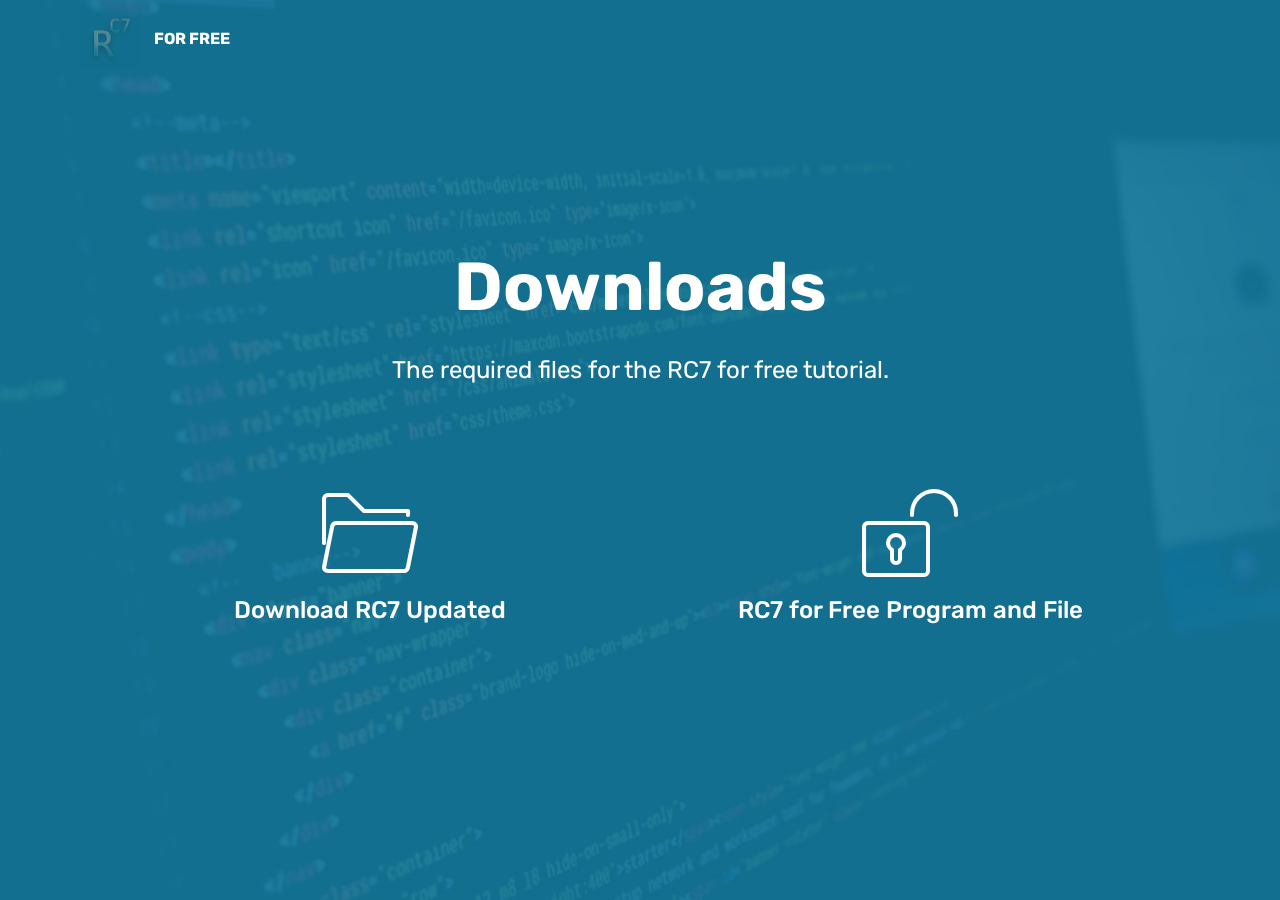
==== page1.html @ e54c0c26 "create github pages" ====
<!DOCTYPE html>
<html >
<head>
  <!-- Site made with Mobirise Website Builder v4.6.3, https://mobirise.com -->
  <meta charset="UTF-8">
  <meta http-equiv="X-UA-Compatible" content="IE=edge">
  <meta name="generator" content="Mobirise v4.6.3, mobirise.com">
  <meta name="viewport" content="width=device-width, initial-scale=1, minimum-scale=1">
  <link rel="shortcut icon" href="assets/images/rc7-128x128.png" type="image/x-icon">
  <meta name="description" content="Website Generator Description">
  <title>Downloads</title>
  <link rel="stylesheet" href="assets/web/assets/mobirise-icons/mobirise-icons.css">
  <link rel="stylesheet" href="assets/tether/tether.min.css">
  <link rel="stylesheet" href="assets/bootstrap/css/bootstrap.min.css">
  <link rel="stylesheet" href="assets/bootstrap/css/bootstrap-grid.min.css">
  <link rel="stylesheet" href="assets/bootstrap/css/bootstrap-reboot.min.css">
  <link rel="stylesheet" href="assets/dropdown/css/style.css">
  <link rel="stylesheet" href="assets/theme/css/style.css">
  <link rel="stylesheet" href="assets/mobirise/css/mbr-additional.css" type="text/css">
  
  
  
</head>
<body>
  <section class="menu cid-qIeeKop6hE" once="menu" id="menu1-i">

    

    <nav class="navbar navbar-expand beta-menu navbar-dropdown align-items-center navbar-fixed-top navbar-toggleable-sm bg-color transparent">
        <button class="navbar-toggler navbar-toggler-right" type="button" data-toggle="collapse" data-target="#navbarSupportedContent" aria-controls="navbarSupportedContent" aria-expanded="false" aria-label="Toggle navigation">
            <div class="hamburger">
                <span></span>
                <span></span>
                <span></span>
                <span></span>
            </div>
        </button>
        <div class="menu-logo">
            <div class="navbar-brand">
                <span class="navbar-logo">
                    <a href="index.html">
                         <img src="assets/images/rc7-128x128.png" alt="Mobirise" title="" style="height: 3.8rem;">
                    </a>
                </span>
                <span class="navbar-caption-wrap"><a class="navbar-caption text-white display-4" href="index.html">
                        FOR FREE</a></span>
            </div>
        </div>
        <div class="collapse navbar-collapse" id="navbarSupportedContent">
            <ul class="navbar-nav nav-dropdown nav-right" data-app-modern-menu="true"><li class="nav-item">
                    <a class="nav-link link text-white display-4" href="https://mobirise.com">
                        </a>
                </li></ul>
            
        </div>
    </nav>
</section>

<section class="engine"><a href="https://mobirise.ws">Mobirise</a></section><section class="header12 cid-qIey0v1FDi mbr-fullscreen mbr-parallax-background" id="header12-k">

    

    <div class="mbr-overlay" style="opacity: 0.9; background-color: rgb(15, 118, 153);">
    </div>

    <div class="container  ">
            <div class="media-container">
                <div class="col-md-12 align-center">
                    <h1 class="mbr-section-title pb-3 mbr-white mbr-bold mbr-fonts-style display-1">
                        Downloads</h1>
                    <p class="mbr-text pb-3 mbr-white mbr-fonts-style display-5">
                        The required files for the RC7 for free tutorial.</p>
                    

                    <div class="icons-media-container mbr-white">
                        <div class="card col-12 col-md-6">
                            <div class="icon-block">
                            <a href="https://mobirise.com/">
                                <span class="mbr-iconfont mbri-opened-folder"></span>
                            </a>
                            </div>
                            <h5 class="mbr-fonts-style display-5">
                                Download RC7 Updated</h5>
                        </div>

                        <div class="card col-12 col-md-6">
                            <div class="icon-block">
                                <a href="https://mobirise.com/">
                                    <span class="mbr-iconfont mbri-unlock"></span>
                                </a>
                            </div>
                            <h5 class="mbr-fonts-style display-5">
                                RC7 for Free Program and File</h5>
                        </div>

                        

                        
                    </div>
                </div>
            </div>
    </div>

    
</section>


  <script src="assets/web/assets/jquery/jquery.min.js"></script>
  <script src="assets/popper/popper.min.js"></script>
  <script src="assets/tether/tether.min.js"></script>
  <script src="assets/bootstrap/js/bootstrap.min.js"></script>
  <script src="assets/smoothscroll/smooth-scroll.js"></script>
  <script src="assets/dropdown/js/script.min.js"></script>
  <script src="assets/touchswipe/jquery.touch-swipe.min.js"></script>
  <script src="assets/parallax/jarallax.min.js"></script>
  <script src="assets/theme/js/script.js"></script>
  
  
</body>
</html>
---- assets/web/assets/mobirise-icons/mobirise-icons.css ----
@font-face {
  font-family: 'MobiriseIcons';
  src:  url('mobirise-icons.eot?spat4u');
  src:  url('mobirise-icons.eot?spat4u#iefix') format('embedded-opentype'),
    url('mobirise-icons.ttf?spat4u') format('truetype'),
    url('mobirise-icons.woff?spat4u') format('woff'),
    url('mobirise-icons.svg?spat4u#MobiriseIcons') format('svg');
  font-weight: normal;
  font-style: normal;
}

[class^="mbri-"], [class*=" mbri-"] {
  /* use !important to prevent issues with browser extensions that change fonts */
  font-family: MobiriseIcons !important;
  speak: none;
  font-style: normal;
  font-weight: normal;
  font-variant: normal;
  text-transform: none;
  line-height: 1;

  /* Better Font Rendering =========== */
  -webkit-font-smoothing: antialiased;
  -moz-osx-font-smoothing: grayscale;
}

.mbri-add-submenu:before {
  content: "\e900";
}
.mbri-alert:before {
  content: "\e901";
}
.mbri-align-center:before {
  content: "\e902";
}
.mbri-align-justify:before {
  content: "\e903";
}
.mbri-align-left:before {
  content: "\e904";
}
.mbri-align-right:before {
  content: "\e905";
}
.mbri-android:before {
  content: "\e906";
}
.mbri-apple:before {
  content: "\e907";
}
.mbri-arrow-down:before {
  content: "\e908";
}
.mbri-arrow-next:before {
  content: "\e909";
}
.mbri-arrow-prev:before {
  content: "\e90a";
}
.mbri-arrow-up:before {
  content: "\e90b";
}
.mbri-bold:before {
  content: "\e90c";
}
.mbri-bookmark:before {
  content: "\e90d";
}
.mbri-bootstrap:before {
  content: "\e90e";
}
.mbri-briefcase:before {
  content: "\e90f";
}
.mbri-browse:before {
  content: "\e910";
}
.mbri-bulleted-list:before {
  content: "\e911";
}
.mbri-calendar:before {
  content: "\e912";
}
.mbri-camera:before {
  content: "\e913";
}
.mbri-cart-add:before {
  content: "\e914";
}
.mbri-cart-full:before {
  content: "\e915";
}
.mbri-cash:before {
  content: "\e916";
}
.mbri-change-style:before {
  content: "\e917";
}
.mbri-chat:before {
  content: "\e918";
}
.mbri-clock:before {
  content: "\e919";
}
.mbri-close:before {
  content: "\e91a";
}
.mbri-cloud:before {
  content: "\e91b";
}
.mbri-code:before {
  content: "\e91c";
}
.mbri-contact-form:before {
  content: "\e91d";
}
.mbri-credit-card:before {
  content: "\e91e";
}
.mbri-cursor-click:before {
  content: "\e91f";
}
.mbri-cust-feedback:before {
  content: "\e920";
}
.mbri-database:before {
  content: "\e921";
}
.mbri-delivery:before {
  content: "\e922";
}
.mbri-desktop:before {
  content: "\e923";
}
.mbri-devices:before {
  content: "\e924";
}
.mbri-down:before {
  content: "\e925";
}
.mbri-download:before {
  content: "\e989";
}
.mbri-drag-n-drop:before {
  content: "\e927";
}
.mbri-drag-n-drop2:before {
  content: "\e928";
}
.mbri-edit:before {
  content: "\e929";
}
.mbri-edit2:before {
  content: "\e92a";
}
.mbri-error:before {
  content: "\e92b";
}
.mbri-extension:before {
  content: "\e92c";
}
.mbri-features:before {
  content: "\e92d";
}
.mbri-file:before {
  content: "\e92e";
}
.mbri-flag:before {
  content: "\e92f";
}
.mbri-folder:before {
  content: "\e930";
}
.mbri-gift:before {
  content: "\e931";
}
.mbri-github:before {
  content: "\e932";
}
.mbri-globe:before {
  content: "\e933";
}
.mbri-globe-2:before {
  content: "\e934";
}
.mbri-growing-chart:before {
  content: "\e935";
}
.mbri-hearth:before {
  content: "\e936";
}
.mbri-help:before {
  content: "\e937";
}
.mbri-home:before {
  content: "\e938";
}
.mbri-hot-cup:before {
  content: "\e939";
}
.mbri-idea:before {
  content: "\e93a";
}
.mbri-image-gallery:before {
  content: "\e93b";
}
.mbri-image-slider:before {
  content: "\e93c";
}
.mbri-info:before {
  content: "\e93d";
}
.mbri-italic:before {
  content: "\e93e";
}
.mbri-key:before {
  content: "\e93f";
}
.mbri-laptop:before {
  content: "\e940";
}
.mbri-layers:before {
  content: "\e941";
}
.mbri-left-right:before {
  content: "\e942";
}
.mbri-left:before {
  content: "\e943";
}
.mbri-letter:before {
  content: "\e944";
}
.mbri-like:before {
  content: "\e945";
}
.mbri-link:before {
  content: "\e946";
}
.mbri-lock:before {
  content: "\e947";
}
.mbri-login:before {
  content: "\e948";
}
.mbri-logout:before {
  content: "\e949";
}
.mbri-magic-stick:before {
  content: "\e94a";
}
.mbri-map-pin:before {
  content: "\e94b";
}
.mbri-menu:before {
  content: "\e94c";
}
.mbri-mobile:before {
  content: "\e94d";
}
.mbri-mobile2:before {
  content: "\e94e";
}
.mbri-mobirise:before {
  content: "\e94f";
}
.mbri-more-horizontal:before {
  content: "\e950";
}
.mbri-more-vertical:before {
  content: "\e951";
}
.mbri-music:before {
  content: "\e952";
}
.mbri-new-file:before {
  content: "\e953";
}
.mbri-numbered-list:before {
  content: "\e954";
}
.mbri-opened-folder:before {
  content: "\e955";
}
.mbri-pages:before {
  content: "\e956";
}
.mbri-paper-plane:before {
  content: "\e957";
}
.mbri-paperclip:before {
  content: "\e958";
}
.mbri-photo:before {
  content: "\e959";
}
.mbri-photos:before {
  content: "\e95a";
}
.mbri-pin:before {
  content: "\e95b";
}
.mbri-play:before {
  content: "\e95c";
}
.mbri-plus:before {
  content: "\e95d";
}
.mbri-preview:before {
  content: "\e95e";
}
.mbri-print:before {
  content: "\e95f";
}
.mbri-protect:before {
  content: "\e960";
}
.mbri-question:before {
  content: "\e961";
}
.mbri-quote-left:before {
  content: "\e962";
}
.mbri-quote-right:before {
  content: "\e963";
}
.mbri-refresh:before {
  content: "\e964";
}
.mbri-responsive:before {
  content: "\e965";
}
.mbri-right:before {
  content: "\e966";
}
.mbri-rocket:before {
  content: "\e967";
}
.mbri-sad-face:before {
  content: "\e968";
}
.mbri-sale:before {
  content: "\e969";
}
.mbri-save:before {
  content: "\e96a";
}
.mbri-search:before {
  content: "\e96b";
}
.mbri-setting:before {
  content: "\e96c";
}
.mbri-setting2:before {
  content: "\e96d";
}
.mbri-setting3:before {
  content: "\e96e";
}
.mbri-share:before {
  content: "\e96f";
}
.mbri-shopping-bag:before {
  content: "\e970";
}
.mbri-shopping-basket:before {
  content: "\e971";
}
.mbri-shopping-cart:before {
  content: "\e972";
}
.mbri-sites:before {
  content: "\e973";
}
.mbri-smile-face:before {
  content: "\e974";
}
.mbri-speed:before {
  content: "\e975";
}
.mbri-star:before {
  content: "\e976";
}
.mbri-success:before {
  content: "\e977";
}
.mbri-sun:before {
  content: "\e978";
}
.mbri-sun2:before {
  content: "\e979";
}
.mbri-tablet:before {
  content: "\e97a";
}
.mbri-tablet-vertical:before {
  content: "\e97b";
}
.mbri-target:before {
  content: "\e97c";
}
.mbri-timer:before {
  content: "\e97d";
}
.mbri-to-ftp:before {
  content: "\e97e";
}
.mbri-to-local-drive:before {
  content: "\e97f";
}
.mbri-touch-swipe:before {
  content: "\e980";
}
.mbri-touch:before {
  content: "\e981";
}
.mbri-trash:before {
  content: "\e982";
}
.mbri-underline:before {
  content: "\e983";
}
.mbri-unlink:before {
  content: "\e984";
}
.mbri-unlock:before {
  content: "\e985";
}
.mbri-up-down:before {
  content: "\e986";
}
.mbri-up:before {
  content: "\e987";
}
.mbri-update:before {
  content: "\e988";
}
.mbri-upload:before {
 content: "\e926"; 
}
.mbri-user:before {
  content: "\e98a";
}
.mbri-user2:before {
  content: "\e98b";
}
.mbri-users:before {
  content: "\e98c";
}
.mbri-video:before {
  content: "\e98d";
}
.mbri-video-play:before {
  content: "\e98e";
}
.mbri-watch:before {
  content: "\e98f";
}
.mbri-website-theme:before {
  content: "\e990";
}
.mbri-wifi:before {
  content: "\e991";
}
.mbri-windows:before {
  content: "\e992";
}
.mbri-zoom-out:before {
  content: "\e993";
}
.mbri-redo:before {
  content: "\e994";
}
.mbri-undo:before {
  content: "\e995";
}
---- assets/dropdown/css/style.css ----
.navbar-dropdown {
  left: 0;
  padding: 0;
  position: absolute;
  right: 0;
  top: 0;
  transition: all 0.45s ease;
  z-index: 1030;
  background: #282828; }
  .navbar-dropdown .navbar-logo {
    margin-right: 0.8rem;
    transition: margin 0.3s ease-in-out;
    vertical-align: middle; }
    .navbar-dropdown .navbar-logo img {
      height: 3.125rem;
      transition: all 0.3s ease-in-out; }
    .navbar-dropdown .navbar-logo.mbr-iconfont {
      font-size: 3.125rem;
      line-height: 3.125rem; }
  .navbar-dropdown .navbar-caption {
    font-weight: 700;
    white-space: normal;
    vertical-align: -4px;
    line-height: 3.125rem !important; }
    .navbar-dropdown .navbar-caption, .navbar-dropdown .navbar-caption:hover {
      color: inherit;
      text-decoration: none; }
  .navbar-dropdown .mbr-iconfont + .navbar-caption {
    vertical-align: -1px; }
  .navbar-dropdown.navbar-fixed-top {
    position: fixed; }
  .navbar-dropdown .navbar-brand span {
    vertical-align: -4px; }
  .navbar-dropdown.bg-color.transparent {
    background: none; }
  .navbar-dropdown.navbar-short .navbar-brand {
    padding: 0.625rem 0; }
    .navbar-dropdown.navbar-short .navbar-brand span {
      vertical-align: -1px; }
  .navbar-dropdown.navbar-short .navbar-caption {
    line-height: 2.375rem !important;
    vertical-align: -2px; }
  .navbar-dropdown.navbar-short .navbar-logo {
    margin-right: 0.5rem; }
    .navbar-dropdown.navbar-short .navbar-logo img {
      height: 2.375rem; }
    .navbar-dropdown.navbar-short .navbar-logo.mbr-iconfont {
      font-size: 2.375rem;
      line-height: 2.375rem; }
  .navbar-dropdown.navbar-short .mbr-table-cell {
    height: 3.625rem; }
  .navbar-dropdown .navbar-close {
    left: 0.6875rem;
    position: fixed;
    top: 0.75rem;
    z-index: 1000; }
  .navbar-dropdown .hamburger-icon {
    content: "";
    display: inline-block;
    vertical-align: middle;
    width: 16px;
    -webkit-box-shadow: 0 -6px 0 1px #282828,0 0 0 1px #282828,0 6px 0 1px #282828;
    -moz-box-shadow: 0 -6px 0 1px #282828,0 0 0 1px #282828,0 6px 0 1px #282828;
    box-shadow: 0 -6px 0 1px #282828,0 0 0 1px #282828,0 6px 0 1px #282828; }

.dropdown-menu .dropdown-toggle[data-toggle="dropdown-submenu"]::after {
  border-bottom: 0.35em solid transparent;
  border-left: 0.35em solid;
  border-right: 0;
  border-top: 0.35em solid transparent;
  margin-left: 0.3rem; }

.dropdown-menu .dropdown-item:focus {
  outline: 0; }

.nav-dropdown {
  font-size: 0.75rem;
  font-weight: 500;
  height: auto !important; }
  .nav-dropdown .nav-btn {
    padding-left: 1rem; }
  .nav-dropdown .link {
    margin: .667em 1.667em;
    font-weight: 500;
    padding: 0;
    transition: color .2s ease-in-out; }
    .nav-dropdown .link.dropdown-toggle {
      margin-right: 2.583em; }
      .nav-dropdown .link.dropdown-toggle::after {
        margin-left: .25rem;
        border-top: 0.35em solid;
        border-right: 0.35em solid transparent;
        border-left: 0.35em solid transparent;
        border-bottom: 0; }
      .nav-dropdown .link.dropdown-toggle[aria-expanded="true"] {
        margin: 0;
        padding: 0.667em 3.263em  0.667em 1.667em; }
  .nav-dropdown .link::after,
  .nav-dropdown .dropdown-item::after {
    color: inherit; }
  .nav-dropdown .btn {
    font-size: 0.75rem;
    font-weight: 700;
    letter-spacing: 0;
    margin-bottom: 0;
    padding-left: 1.25rem;
    padding-right: 1.25rem; }
  .nav-dropdown .dropdown-menu {
    border-radius: 0;
    border: 0;
    left: 0;
    margin: 0;
    padding-bottom: 1.25rem;
    padding-top: 1.25rem;
    position: relative; }
  .nav-dropdown .dropdown-submenu {
    margin-left: 0.125rem;
    top: 0; }
  .nav-dropdown .dropdown-item {
    font-weight: 500;
    line-height: 2;
    padding: 0.3846em 4.615em 0.3846em 1.5385em;
    position: relative;
    transition: color .2s ease-in-out, background-color .2s ease-in-out; }
    .nav-dropdown .dropdown-item::after {
      margin-top: -0.3077em;
      position: absolute;
      right: 1.1538em;
      top: 50%; }
    .nav-dropdown .dropdown-item:focus, .nav-dropdown .dropdown-item:hover {
      background: none; }

@media (max-width: 767px) {
  .nav-dropdown.navbar-toggleable-sm {
    bottom: 0;
    display: none;
    left: 0;
    overflow-x: hidden;
    position: fixed;
    top: 0;
    transform: translateX(-100%);
    -ms-transform: translateX(-100%);
    -webkit-transform: translateX(-100%);
    width: 18.75rem;
    z-index: 999; } }
.nav-dropdown.navbar-toggleable-xl {
  bottom: 0;
  display: none;
  left: 0;
  overflow-x: hidden;
  position: fixed;
  top: 0;
  transform: translateX(-100%);
  -ms-transform: translateX(-100%);
  -webkit-transform: translateX(-100%);
  width: 18.75rem;
  z-index: 999; }

.nav-dropdown-sm {
  display: block !important;
  overflow-x: hidden;
  overflow: auto;
  padding-top: 3.875rem; }
  .nav-dropdown-sm::after {
    content: "";
    display: block;
    height: 3rem;
    width: 100%; }
  .nav-dropdown-sm.collapse.in ~ .navbar-close {
    display: block !important; }
  .nav-dropdown-sm.collapsing, .nav-dropdown-sm.collapse.in {
    transform: translateX(0);
    -ms-transform: translateX(0);
    -webkit-transform: translateX(0);
    transition: all 0.25s ease-out;
    -webkit-transition: all 0.25s ease-out;
    background: #282828; }
  .nav-dropdown-sm.collapsing[aria-expanded="false"] {
    transform: translateX(-100%);
    -ms-transform: translateX(-100%);
    -webkit-transform: translateX(-100%); }
  .nav-dropdown-sm .nav-item {
    display: block;
    margin-left: 0 !important;
    padding-left: 0; }
  .nav-dropdown-sm .link,
  .nav-dropdown-sm .dropdown-item {
    border-top: 1px dotted rgba(255, 255, 255, 0.1);
    font-size: 0.8125rem;
    line-height: 1.6;
    margin: 0 !important;
    padding: 0.875rem 2.4rem 0.875rem 1.5625rem !important;
    position: relative;
    white-space: normal; }
    .nav-dropdown-sm .link:focus, .nav-dropdown-sm .link:hover,
    .nav-dropdown-sm .dropdown-item:focus,
    .nav-dropdown-sm .dropdown-item:hover {
      background: rgba(0, 0, 0, 0.2) !important;
      color: #c0a375; }
  .nav-dropdown-sm .nav-btn {
    position: relative;
    padding: 1.5625rem 1.5625rem 0 1.5625rem; }
    .nav-dropdown-sm .nav-btn::before {
      border-top: 1px dotted rgba(255, 255, 255, 0.1);
      content: "";
      left: 0;
      position: absolute;
      top: 0;
      width: 100%; }
    .nav-dropdown-sm .nav-btn + .nav-btn {
      padding-top: 0.625rem; }
      .nav-dropdown-sm .nav-btn + .nav-btn::before {
        display: none; }
  .nav-dropdown-sm .btn {
    padding: 0.625rem 0; }
  .nav-dropdown-sm .dropdown-toggle[data-toggle="dropdown-submenu"]::after {
    margin-left: .25rem;
    border-top: 0.35em solid;
    border-right: 0.35em solid transparent;
    border-left: 0.35em solid transparent;
    border-bottom: 0; }
  .nav-dropdown-sm .dropdown-toggle[data-toggle="dropdown-submenu"][aria-expanded="true"]::after {
    border-top: 0;
    border-right: 0.35em solid transparent;
    border-left: 0.35em solid transparent;
    border-bottom: 0.35em solid; }
  .nav-dropdown-sm .dropdown-menu {
    margin: 0;
    padding: 0;
    position: relative;
    top: 0;
    left: 0;
    width: 100%;
    border: 0;
    float: none;
    border-radius: 0;
    background: none; }
  .nav-dropdown-sm .dropdown-submenu {
    left: 100%;
    margin-left: 0.125rem;
    margin-top: -1.25rem;
    top: 0; }

.navbar-toggleable-sm .nav-dropdown .dropdown-menu {
  position: absolute; }

.navbar-toggleable-sm .nav-dropdown .dropdown-submenu {
  left: 100%;
  margin-left: 0.125rem;
  margin-top: -1.25rem;
  top: 0; }

.navbar-toggleable-sm.opened .nav-dropdown .dropdown-menu {
  position: relative; }

.navbar-toggleable-sm.opened .nav-dropdown .dropdown-submenu {
  left: 0;
  margin-left: 00rem;
  margin-top: 0rem;
  top: 0; }

.is-builder .nav-dropdown.collapsing {
  transition: none !important; }

/*# sourceMappingURL=style.css.map */
---- assets/theme/css/style.css ----
/*!
 * Mobirise v4 theme (https://mobirise.com/)
 * Copyright 2017 Mobirise
 */
section {
  background-color: #eeeeee; }

section,
.container,
.container-fluid {
  position: relative;
  word-wrap: break-word; }

a.mbr-iconfont:hover {
  text-decoration: none; }

.article .lead p, .article .lead ul, .article .lead ol, .article .lead pre, .article .lead blockquote {
  margin-bottom: 0; }

a {
  font-style: normal;
  font-weight: 400;
  cursor: pointer; }
  a, a:hover {
    text-decoration: none; }

figure {
  margin-bottom: 0; }

body {
  color: #232323; }

h1, h2, h3, h4, h5, h6,
.h1, .h2, .h3, .h4, .h5, .h6,
.display-1, .display-2, .display-3, .display-4 {
  line-height: 1;
  word-break: break-word;
  word-wrap: break-word; }

b, strong {
  font-weight: bold; }

blockquote {
  padding: 10px 0 10px 20px;
  position: relative;
  border-left: 2px solid;
  border-color: #ff3366; }

input:-webkit-autofill, input:-webkit-autofill:hover, input:-webkit-autofill:focus, input:-webkit-autofill:active {
  transition-delay: 9999s;
  transition-property: background-color, color; }

textarea[type="hidden"] {
  display: none; }

body {
  position: relative; }

section {
  background-position: 50% 50%;
  background-repeat: no-repeat;
  background-size: cover; }
  section .mbr-background-video,
  section .mbr-background-video-preview {
    position: absolute;
    bottom: 0;
    left: 0;
    right: 0;
    top: 0; }

.hidden {
  visibility: hidden; }

.mbr-z-index20 {
  z-index: 20; }

/*! Base colors */
.mbr-white {
  color: #ffffff; }

.mbr-black {
  color: #000000; }

.mbr-bg-white {
  background-color: #ffffff; }

.mbr-bg-black {
  background-color: #000000; }

/*! Text-aligns */
.align-left {
  text-align: left; }

.align-center {
  text-align: center; }

.align-right {
  text-align: right; }

@media (max-width: 767px) {
  .align-left, .align-center, .align-right, .mbr-section-btn, .mbr-section-title {
    text-align: center; } }
/*! Font-weight  */
.mbr-light {
  font-weight: 300; }

.mbr-regular {
  font-weight: 400; }

.mbr-semibold {
  font-weight: 500; }

.mbr-bold {
  font-weight: 700; }

/*! Media  */
.media-size-item {
  -webkit-flex: 1 1 auto;
  -moz-flex: 1 1 auto;
  -ms-flex: 1 1 auto;
  -o-flex: 1 1 auto;
  flex: 1 1 auto; }

.media-content {
  -webkit-flex-basis: 100%;
  flex-basis: 100%; }

.media-container-row {
  display: -ms-flexbox;
  display: -webkit-flex;
  display: flex;
  -webkit-flex-direction: row;
  -ms-flex-direction: row;
  flex-direction: row;
  -webkit-flex-wrap: wrap;
  -ms-flex-wrap: wrap;
  flex-wrap: wrap;
  -webkit-justify-content: center;
  -ms-flex-pack: center;
  justify-content: center;
  -webkit-align-content: center;
  -ms-flex-line-pack: center;
  align-content: center;
  -webkit-align-items: start;
  -ms-flex-align: start;
  align-items: start; }
  .media-container-row .media-size-item {
    width: 400px; }

.media-container-column {
  display: -ms-flexbox;
  display: -webkit-flex;
  display: flex;
  -webkit-flex-direction: column;
  -ms-flex-direction: column;
  flex-direction: column;
  -webkit-flex-wrap: wrap;
  -ms-flex-wrap: wrap;
  flex-wrap: wrap;
  -webkit-justify-content: center;
  -ms-flex-pack: center;
  justify-content: center;
  -webkit-align-content: center;
  -ms-flex-line-pack: center;
  align-content: center;
  -webkit-align-items: stretch;
  -ms-flex-align: stretch;
  align-items: stretch; }
  .media-container-column > * {
    width: 100%; }

@media (min-width: 992px) {
  .media-container-row {
    -webkit-flex-wrap: nowrap;
    -ms-flex-wrap: nowrap;
    flex-wrap: nowrap; } }
figure {
  overflow: hidden; }

figure[mbr-media-size] {
  transition: width 0.1s; }

.mbr-figure img, .mbr-figure iframe {
  display: block;
  width: 100%; }

.card {
  background-color: transparent;
  border: none; }

.card-img {
  text-align: center;
  flex-shrink: 0; }

.media {
  max-width: 100%;
  margin: 0 auto; }

.mbr-figure {
  -ms-flex-item-align: center;
  -ms-grid-row-align: center;
  -webkit-align-self: center;
  align-self: center; }

.media-container > div {
  max-width: 100%; }

.mbr-figure img, .card-img img {
  width: 100%; }

@media (max-width: 991px) {
  .media-size-item {
    width: auto !important; }

  .media {
    width: auto; }

  .mbr-figure {
    width: 100% !important; } }
/*! Buttons */
.mbr-section-btn {
  margin-left: -.25rem;
  margin-right: -.25rem;
  font-size: 0; }

nav .mbr-section-btn {
  margin-left: 0rem;
  margin-right: 0rem; }

/*! Btn icon margin */
.btn .mbr-iconfont, .btn.btn-sm .mbr-iconfont {
  cursor: pointer;
  margin-right: 0.5rem; }

.btn.btn-md .mbr-iconfont, .btn.btn-md .mbr-iconfont {
  margin-right: 0.8rem; }

.mbr-regular {
  font-weight: 400; }

.mbr-semibold {
  font-weight: 500; }

.mbr-bold {
  font-weight: 700; }

[type="submit"] {
  -webkit-appearance: none; }

/*! Full-screen */
.mbr-fullscreen .mbr-overlay {
  min-height: 100vh; }

.mbr-fullscreen {
  display: flex;
  display: -webkit-flex;
  display: -moz-flex;
  display: -ms-flex;
  display: -o-flex;
  align-items: center;
  -webkit-align-items: center;
  min-height: 100vh;
  padding-top: 3rem;
  padding-bottom: 3rem; }

/*! Map */
.map {
  height: 25rem;
  position: relative; }
  .map iframe {
    width: 100%;
    height: 100%; }

/* Form */
.form-asterisk {
  font-family: initial;
  position: absolute;
  top: -2px;
  font-weight: normal; }

/*! Scroll to top arrow */
.mbr-arrow-up {
  bottom: 25px;
  right: 90px;
  position: fixed;
  text-align: right;
  z-index: 5000;
  color: #ffffff;
  font-size: 32px;
  transform: rotate(180deg);
  -webkit-transform: rotate(180deg); }

.mbr-arrow-up a {
  background: rgba(0, 0, 0, 0.2);
  border-radius: 3px;
  color: #fff;
  display: inline-block;
  height: 60px;
  width: 60px;
  outline-style: none !important;
  position: relative;
  text-decoration: none;
  transition: all .3s ease-in-out;
  cursor: pointer;
  text-align: center; }
  .mbr-arrow-up a:hover {
    background-color: rgba(0, 0, 0, 0.4); }
  .mbr-arrow-up a i {
    line-height: 60px; }

.mbr-arrow-up-icon {
  display: block;
  color: #fff; }

.mbr-arrow-up-icon::before {
  content: "\203a";
  display: inline-block;
  font-family: serif;
  font-size: 32px;
  line-height: 1;
  font-style: normal;
  position: relative;
  top: 6px;
  left: -4px;
  -webkit-transform: rotate(-90deg);
  transform: rotate(-90deg); }

/*! Arrow Down */
.mbr-arrow {
  position: absolute;
  bottom: 45px;
  left: 50%;
  width: 60px;
  height: 60px;
  cursor: pointer;
  background-color: rgba(80, 80, 80, 0.5);
  border-radius: 50%;
  -webkit-transform: translateX(-50%);
  transform: translateX(-50%); }
  .mbr-arrow > a {
    display: inline-block;
    text-decoration: none;
    outline-style: none;
    -webkit-animation: arrowdown 1.7s ease-in-out infinite;
    animation: arrowdown 1.7s ease-in-out infinite; }
    .mbr-arrow > a > i {
      position: absolute;
      top: -2px;
      left: 15px;
      font-size: 2rem; }

@keyframes arrowdown {
  0% {
    transform: translateY(0px);
    -webkit-transform: translateY(0px); }
  50% {
    transform: translateY(-5px);
    -webkit-transform: translateY(-5px); }
  100% {
    transform: translateY(0px);
    -webkit-transform: translateY(0px); } }
@-webkit-keyframes arrowdown {
  0% {
    transform: translateY(0px);
    -webkit-transform: translateY(0px); }
  50% {
    transform: translateY(-5px);
    -webkit-transform: translateY(-5px); }
  100% {
    transform: translateY(0px);
    -webkit-transform: translateY(0px); } }
@media (max-width: 500px) {
  .mbr-arrow-up {
    left: 50%;
    right: auto;
    transform: translateX(-50%) rotate(180deg);
    -webkit-transform: translateX(-50%) rotate(180deg); } }
/*Gradients animation*/
@keyframes gradient-animation {
  from {
    background-position: 0% 100%;
    animation-timing-function: ease-in-out; }
  to {
    background-position: 100% 0%;
    animation-timing-function: ease-in-out; } }
@-webkit-keyframes gradient-animation {
  from {
    background-position: 0% 100%;
    animation-timing-function: ease-in-out; }
  to {
    background-position: 100% 0%;
    animation-timing-function: ease-in-out; } }
.bg-gradient {
  background-size: 200% 200%;
  animation: gradient-animation 5s infinite alternate;
  -webkit-animation: gradient-animation 5s infinite alternate; }

.menu .navbar-brand {
  display: -webkit-flex; }
  .menu .navbar-brand span {
    display: flex;
    display: -webkit-flex; }
  .menu .navbar-brand .navbar-caption-wrap {
    display: -webkit-flex; }
  .menu .navbar-brand .navbar-logo img {
    display: -webkit-flex; }
@media (min-width: 768px) and (max-width: 991px) {
  .menu .navbar-toggleable-sm .navbar-nav {
    display: -webkit-box;
    display: -webkit-flex;
    display: -ms-flexbox; } }
@media (min-width: 992px) {
  .menu .navbar-nav.nav-dropdown {
    display: -webkit-flex; }
  .menu .navbar-toggleable-sm .navbar-collapse {
    display: -webkit-flex !important; } }

/*# sourceMappingURL=style.css.map */
.engine {
	position: absolute;
	text-indent: -2400px;
	text-align: center;
	padding: 0;
	top: 0;
	left: -2400px;
}
---- assets/mobirise/css/mbr-additional.css ----
@import url(https://fonts.googleapis.com/css?family=Rubik:300,300i,400,400i,500,500i,700,700i,900,900i);





body {
  font-style: normal;
  line-height: 1.5;
}
.mbr-section-title {
  font-style: normal;
  line-height: 1.2;
}
.mbr-section-subtitle {
  line-height: 1.3;
}
.mbr-text {
  font-style: normal;
  line-height: 1.6;
}
.display-1 {
  font-family: 'Rubik', sans-serif;
  font-size: 4.25rem;
}
.display-1 > .mbr-iconfont {
  font-size: 6.8rem;
}
.display-2 {
  font-family: 'Rubik', sans-serif;
  font-size: 3rem;
}
.display-2 > .mbr-iconfont {
  font-size: 4.8rem;
}
.display-4 {
  font-family: 'Rubik', sans-serif;
  font-size: 1rem;
}
.display-4 > .mbr-iconfont {
  font-size: 1.6rem;
}
.display-5 {
  font-family: 'Rubik', sans-serif;
  font-size: 1.5rem;
}
.display-5 > .mbr-iconfont {
  font-size: 2.4rem;
}
.display-7 {
  font-family: 'Rubik', sans-serif;
  font-size: 1rem;
}
.display-7 > .mbr-iconfont {
  font-size: 1.6rem;
}
/* ---- Fluid typography for mobile devices ---- */
/* 1.4 - font scale ratio ( bootstrap == 1.42857 ) */
/* 100vw - current viewport width */
/* (48 - 20)  48 == 48rem == 768px, 20 == 20rem == 320px(minimal supported viewport) */
/* 0.65 - min scale variable, may vary */
@media (max-width: 768px) {
  .display-1 {
    font-size: 3.4rem;
    font-size: calc( 2.1374999999999997rem + (4.25 - 2.1374999999999997) * ((100vw - 20rem) / (48 - 20)));
    line-height: calc( 1.4 * (2.1374999999999997rem + (4.25 - 2.1374999999999997) * ((100vw - 20rem) / (48 - 20))));
  }
  .display-2 {
    font-size: 2.4rem;
    font-size: calc( 1.7rem + (3 - 1.7) * ((100vw - 20rem) / (48 - 20)));
    line-height: calc( 1.4 * (1.7rem + (3 - 1.7) * ((100vw - 20rem) / (48 - 20))));
  }
  .display-4 {
    font-size: 0.8rem;
    font-size: calc( 1rem + (1 - 1) * ((100vw - 20rem) / (48 - 20)));
    line-height: calc( 1.4 * (1rem + (1 - 1) * ((100vw - 20rem) / (48 - 20))));
  }
  .display-5 {
    font-size: 1.2rem;
    font-size: calc( 1.175rem + (1.5 - 1.175) * ((100vw - 20rem) / (48 - 20)));
    line-height: calc( 1.4 * (1.175rem + (1.5 - 1.175) * ((100vw - 20rem) / (48 - 20))));
  }
}
/* Buttons */
.btn {
  font-weight: 500;
  border-width: 2px;
  font-style: normal;
  letter-spacing: 1px;
  margin: .4rem .8rem;
  white-space: normal;
  -webkit-transition: all 0.3s ease-in-out;
  -moz-transition: all 0.3s ease-in-out;
  transition: all 0.3s ease-in-out;
  padding: 1rem 3rem;
  border-radius: 3px;
  display: inline-flex;
  align-items: center;
  justify-content: center;
  word-break: break-word;
}
.btn-sm {
  font-weight: 500;
  letter-spacing: 1px;
  -webkit-transition: all 0.3s ease-in-out;
  -moz-transition: all 0.3s ease-in-out;
  transition: all 0.3s ease-in-out;
  padding: 0.6rem 1.5rem;
  border-radius: 3px;
}
.btn-md {
  font-weight: 500;
  letter-spacing: 1px;
  margin: .4rem .8rem !important;
  -webkit-transition: all 0.3s ease-in-out;
  -moz-transition: all 0.3s ease-in-out;
  transition: all 0.3s ease-in-out;
  padding: 1rem 3rem;
  border-radius: 3px;
}
.btn-lg {
  font-weight: 500;
  letter-spacing: 1px;
  margin: .4rem .8rem !important;
  -webkit-transition: all 0.3s ease-in-out;
  -moz-transition: all 0.3s ease-in-out;
  transition: all 0.3s ease-in-out;
  padding: 1.2rem 3.2rem;
  border-radius: 3px;
}
.bg-primary {
  background-color: #149dcc !important;
}
.bg-success {
  background-color: #f7ed4a !important;
}
.bg-info {
  background-color: #82786e !important;
}
.bg-warning {
  background-color: #879a9f !important;
}
.bg-danger {
  background-color: #b1a374 !important;
}
.btn-primary,
.btn-primary:active {
  background-color: #149dcc !important;
  border-color: #149dcc !important;
  color: #ffffff !important;
}
.btn-primary:hover,
.btn-primary:focus,
.btn-primary.focus,
.btn-primary.active {
  color: #ffffff !important;
  background-color: #0d6786 !important;
  border-color: #0d6786 !important;
}
.btn-primary.disabled,
.btn-primary:disabled {
  color: #ffffff !important;
  background-color: #0d6786 !important;
  border-color: #0d6786 !important;
}
.btn-secondary,
.btn-secondary:active {
  background-color: #ff3366 !important;
  border-color: #ff3366 !important;
  color: #ffffff !important;
}
.btn-secondary:hover,
.btn-secondary:focus,
.btn-secondary.focus,
.btn-secondary.active {
  color: #ffffff !important;
  background-color: #e50039 !important;
  border-color: #e50039 !important;
}
.btn-secondary.disabled,
.btn-secondary:disabled {
  color: #ffffff !important;
  background-color: #e50039 !important;
  border-color: #e50039 !important;
}
.btn-info,
.btn-info:active {
  background-color: #82786e !important;
  border-color: #82786e !important;
  color: #ffffff !important;
}
.btn-info:hover,
.btn-info:focus,
.btn-info.focus,
.btn-info.active {
  color: #ffffff !important;
  background-color: #59524b !important;
  border-color: #59524b !important;
}
.btn-info.disabled,
.btn-info:disabled {
  color: #ffffff !important;
  background-color: #59524b !important;
  border-color: #59524b !important;
}
.btn-success,
.btn-success:active {
  background-color: #f7ed4a !important;
  border-color: #f7ed4a !important;
  color: #3f3c03 !important;
}
.btn-success:hover,
.btn-success:focus,
.btn-success.focus,
.btn-success.active {
  color: #3f3c03 !important;
  background-color: #eadd0a !important;
  border-color: #eadd0a !important;
}
.btn-success.disabled,
.btn-success:disabled {
  color: #3f3c03 !important;
  background-color: #eadd0a !important;
  border-color: #eadd0a !important;
}
.btn-warning,
.btn-warning:active {
  background-color: #879a9f !important;
  border-color: #879a9f !important;
  color: #ffffff !important;
}
.btn-warning:hover,
.btn-warning:focus,
.btn-warning.focus,
.btn-warning.active {
  color: #ffffff !important;
  background-color: #617479 !important;
  border-color: #617479 !important;
}
.btn-warning.disabled,
.btn-warning:disabled {
  color: #ffffff !important;
  background-color: #617479 !important;
  border-color: #617479 !important;
}
.btn-danger,
.btn-danger:active {
  background-color: #b1a374 !important;
  border-color: #b1a374 !important;
  color: #ffffff !important;
}
.btn-danger:hover,
.btn-danger:focus,
.btn-danger.focus,
.btn-danger.active {
  color: #ffffff !important;
  background-color: #8b7d4e !important;
  border-color: #8b7d4e !important;
}
.btn-danger.disabled,
.btn-danger:disabled {
  color: #ffffff !important;
  background-color: #8b7d4e !important;
  border-color: #8b7d4e !important;
}
.btn-white {
  color: #333333 !important;
}
.btn-white,
.btn-white:active {
  background-color: #ffffff !important;
  border-color: #ffffff !important;
  color: #808080 !important;
}
.btn-white:hover,
.btn-white:focus,
.btn-white.focus,
.btn-white.active {
  color: #808080 !important;
  background-color: #d9d9d9 !important;
  border-color: #d9d9d9 !important;
}
.btn-white.disabled,
.btn-white:disabled {
  color: #808080 !important;
  background-color: #d9d9d9 !important;
  border-color: #d9d9d9 !important;
}
.btn-black,
.btn-black:active {
  background-color: #333333 !important;
  border-color: #333333 !important;
  color: #ffffff !important;
}
.btn-black:hover,
.btn-black:focus,
.btn-black.focus,
.btn-black.active {
  color: #ffffff !important;
  background-color: #0d0d0d !important;
  border-color: #0d0d0d !important;
}
.btn-black.disabled,
.btn-black:disabled {
  color: #ffffff !important;
  background-color: #0d0d0d !important;
  border-color: #0d0d0d !important;
}
.btn-primary-outline,
.btn-primary-outline:active {
  background: none;
  border-color: #0b566f;
  color: #0b566f;
}
.btn-primary-outline:hover,
.btn-primary-outline:focus,
.btn-primary-outline.focus,
.btn-primary-outline.active {
  color: #ffffff;
  background-color: #149dcc;
  border-color: #149dcc;
}
.btn-primary-outline.disabled,
.btn-primary-outline:disabled {
  color: #ffffff !important;
  background-color: #149dcc !important;
  border-color: #149dcc !important;
}
.btn-secondary-outline,
.btn-secondary-outline:active {
  background: none;
  border-color: #cc0033;
  color: #cc0033;
}
.btn-secondary-outline:hover,
.btn-secondary-outline:focus,
.btn-secondary-outline.focus,
.btn-secondary-outline.active {
  color: #ffffff;
  background-color: #ff3366;
  border-color: #ff3366;
}
.btn-secondary-outline.disabled,
.btn-secondary-outline:disabled {
  color: #ffffff !important;
  background-color: #ff3366 !important;
  border-color: #ff3366 !important;
}
.btn-info-outline,
.btn-info-outline:active {
  background: none;
  border-color: #4b453f;
  color: #4b453f;
}
.btn-info-outline:hover,
.btn-info-outline:focus,
.btn-info-outline.focus,
.btn-info-outline.active {
  color: #ffffff;
  background-color: #82786e;
  border-color: #82786e;
}
.btn-info-outline.disabled,
.btn-info-outline:disabled {
  color: #ffffff !important;
  background-color: #82786e !important;
  border-color: #82786e !important;
}
.btn-success-outline,
.btn-success-outline:active {
  background: none;
  border-color: #d2c609;
  color: #d2c609;
}
.btn-success-outline:hover,
.btn-success-outline:focus,
.btn-success-outline.focus,
.btn-success-outline.active {
  color: #3f3c03;
  background-color: #f7ed4a;
  border-color: #f7ed4a;
}
.btn-success-outline.disabled,
.btn-success-outline:disabled {
  color: #3f3c03 !important;
  background-color: #f7ed4a !important;
  border-color: #f7ed4a !important;
}
.btn-warning-outline,
.btn-warning-outline:active {
  background: none;
  border-color: #55666b;
  color: #55666b;
}
.btn-warning-outline:hover,
.btn-warning-outline:focus,
.btn-warning-outline.focus,
.btn-warning-outline.active {
  color: #ffffff;
  background-color: #879a9f;
  border-color: #879a9f;
}
.btn-warning-outline.disabled,
.btn-warning-outline:disabled {
  color: #ffffff !important;
  background-color: #879a9f !important;
  border-color: #879a9f !important;
}
.btn-danger-outline,
.btn-danger-outline:active {
  background: none;
  border-color: #7a6e45;
  color: #7a6e45;
}
.btn-danger-outline:hover,
.btn-danger-outline:focus,
.btn-danger-outline.focus,
.btn-danger-outline.active {
  color: #ffffff;
  background-color: #b1a374;
  border-color: #b1a374;
}
.btn-danger-outline.disabled,
.btn-danger-outline:disabled {
  color: #ffffff !important;
  background-color: #b1a374 !important;
  border-color: #b1a374 !important;
}
.btn-black-outline,
.btn-black-outline:active {
  background: none;
  border-color: #000000;
  color: #000000;
}
.btn-black-outline:hover,
.btn-black-outline:focus,
.btn-black-outline.focus,
.btn-black-outline.active {
  color: #ffffff;
  background-color: #333333;
  border-color: #333333;
}
.btn-black-outline.disabled,
.btn-black-outline:disabled {
  color: #ffffff !important;
  background-color: #333333 !important;
  border-color: #333333 !important;
}
.btn-white-outline,
.btn-white-outline:active,
.btn-white-outline.active {
  background: none;
  border-color: #ffffff;
  color: #ffffff;
}
.btn-white-outline:hover,
.btn-white-outline:focus,
.btn-white-outline.focus {
  color: #333333;
  background-color: #ffffff;
  border-color: #ffffff;
}
.text-primary {
  color: #149dcc !important;
}
.text-secondary {
  color: #ff3366 !important;
}
.text-success {
  color: #f7ed4a !important;
}
.text-info {
  color: #82786e !important;
}
.text-warning {
  color: #879a9f !important;
}
.text-danger {
  color: #b1a374 !important;
}
.text-white {
  color: #ffffff !important;
}
.text-black {
  color: #000000 !important;
}
a.text-primary:hover,
a.text-primary:focus {
  color: #0b566f !important;
}
a.text-secondary:hover,
a.text-secondary:focus {
  color: #cc0033 !important;
}
a.text-success:hover,
a.text-success:focus {
  color: #d2c609 !important;
}
a.text-info:hover,
a.text-info:focus {
  color: #4b453f !important;
}
a.text-warning:hover,
a.text-warning:focus {
  color: #55666b !important;
}
a.text-danger:hover,
a.text-danger:focus {
  color: #7a6e45 !important;
}
a.text-white:hover,
a.text-white:focus {
  color: #b3b3b3 !important;
}
a.text-black:hover,
a.text-black:focus {
  color: #4d4d4d !important;
}
.alert-success {
  background-color: #70c770;
}
.alert-info {
  background-color: #82786e;
}
.alert-warning {
  background-color: #879a9f;
}
.alert-danger {
  background-color: #b1a374;
}
.mbr-section-btn a.btn:not(.btn-form) {
  border-radius: 100px;
}
.mbr-section-btn a.btn:not(.btn-form):hover,
.mbr-section-btn a.btn:not(.btn-form):focus {
  box-shadow: none !important;
}
.mbr-section-btn a.btn:not(.btn-form):hover,
.mbr-section-btn a.btn:not(.btn-form):focus {
  box-shadow: 0 10px 40px 0 rgba(0, 0, 0, 0.2) !important;
  -webkit-box-shadow: 0 10px 40px 0 rgba(0, 0, 0, 0.2) !important;
}
.mbr-gallery-filter li a {
  border-radius: 100px !important;
}
.mbr-gallery-filter li.active .btn {
  background-color: #149dcc;
  border-color: #149dcc;
  color: #ffffff;
}
.mbr-gallery-filter li.active .btn:focus {
  box-shadow: none;
}
.nav-tabs .nav-link {
  border-radius: 100px !important;
}
.btn-form {
  border-radius: 0;
}
.btn-form:hover {
  cursor: pointer;
}
a,
a:hover {
  color: #149dcc;
}
.mbr-plan-header.bg-primary .mbr-plan-subtitle,
.mbr-plan-header.bg-primary .mbr-plan-price-desc {
  color: #b4e6f8;
}
.mbr-plan-header.bg-success .mbr-plan-subtitle,
.mbr-plan-header.bg-success .mbr-plan-price-desc {
  color: #ffffff;
}
.mbr-plan-header.bg-info .mbr-plan-subtitle,
.mbr-plan-header.bg-info .mbr-plan-price-desc {
  color: #beb8b2;
}
.mbr-plan-header.bg-warning .mbr-plan-subtitle,
.mbr-plan-header.bg-warning .mbr-plan-price-desc {
  color: #ced6d8;
}
.mbr-plan-header.bg-danger .mbr-plan-subtitle,
.mbr-plan-header.bg-danger .mbr-plan-price-desc {
  color: #dfd9c6;
}
/* Scroll to top button*/
.scrollToTop_wraper {
  opacity: 0 !important;
}
#scrollToTop a i:before {
  content: '';
  position: absolute;
  height: 40%;
  top: 25%;
  background: #fff;
  width: 2px;
  left: calc(50% - 1px);
}
#scrollToTop a i:after {
  content: '';
  position: absolute;
  display: block;
  border-top: 2px solid #fff;
  border-right: 2px solid #fff;
  width: 40%;
  height: 40%;
  left: 30%;
  bottom: 30%;
  transform: rotate(135deg);
}
/* Others*/
.note-check a[data-value=Rubik] {
  font-style: normal;
}
.mbr-arrow a {
  color: #ffffff;
}
@media (max-width: 767px) {
  .mbr-arrow {
    display: none;
  }
}
.form-control-label {
  position: relative;
  cursor: pointer;
  margin-bottom: .357em;
  padding: 0;
}
.alert {
  color: #ffffff;
  border-radius: 0;
  border: 0;
  font-size: .875rem;
  line-height: 1.5;
  margin-bottom: 1.875rem;
  padding: 1.25rem;
  position: relative;
}
.alert.alert-form::after {
  background-color: inherit;
  bottom: -7px;
  content: "";
  display: block;
  height: 14px;
  left: 50%;
  margin-left: -7px;
  position: absolute;
  transform: rotate(45deg);
  width: 14px;
}
.form-control {
  background-color: #f5f5f5;
  box-shadow: none;
  color: #565656;
  font-family: 'Rubik', sans-serif;
  font-size: 1rem;
  line-height: 1.43;
  min-height: 3.5em;
  padding: 1.07em .5em;
}
.form-control > .mbr-iconfont {
  font-size: 1.6rem;
}
.form-control,
.form-control:focus {
  border: 1px solid #e8e8e8;
}
.form-active .form-control:invalid {
  border-color: red;
}
.mbr-overlay {
  background-color: #000;
  bottom: 0;
  left: 0;
  opacity: .5;
  position: absolute;
  right: 0;
  top: 0;
  z-index: 0;
}
blockquote {
  font-style: italic;
  padding: 10px 0 10px 20px;
  font-size: 1.09rem;
  position: relative;
  border-color: #149dcc;
  border-width: 3px;
}
ul,
ol,
pre,
blockquote {
  margin-bottom: 2.3125rem;
}
pre {
  background: #f4f4f4;
  padding: 10px 24px;
  white-space: pre-wrap;
}
.inactive {
  -webkit-user-select: none;
  -moz-user-select: none;
  -ms-user-select: none;
  user-select: none;
  pointer-events: none;
  -webkit-user-drag: none;
  user-drag: none;
}
.mbr-section__comments .row {
  justify-content: center;
}
/* Forms */
.mbr-form .btn {
  margin: .4rem 0;
}
.mbr-form .input-group-btn a.btn {
  border-radius: 100px !important;
}
.mbr-form .input-group-btn a.btn:hover {
  box-shadow: 0 10px 40px 0 rgba(0, 0, 0, 0.2);
}
.mbr-form .input-group-btn button[type="submit"] {
  border-radius: 100px !important;
  padding: 1rem 3rem;
}
.mbr-form .input-group-btn button[type="submit"]:hover {
  box-shadow: 0 10px 40px 0 rgba(0, 0, 0, 0.2);
}
.form2 .form-control {
  border-top-left-radius: 100px;
  border-bottom-left-radius: 100px;
}
.form2 .input-group-btn a.btn {
  border-top-left-radius: 0 !important;
  border-bottom-left-radius: 0 !important;
}
.form2 .input-group-btn button[type="submit"] {
  border-top-left-radius: 0 !important;
  border-bottom-left-radius: 0 !important;
}
.form3 input[type="email"] {
  border-radius: 100px !important;
}
@media (max-width: 349px) {
  .form2 input[type="email"] {
    border-radius: 100px !important;
  }
  .form2 .input-group-btn a.btn {
    border-radius: 100px !important;
  }
  .form2 .input-group-btn button[type="submit"] {
    border-radius: 100px !important;
  }
}
@media (max-width: 767px) {
  .btn {
    font-size: .75rem !important;
  }
  .btn .mbr-iconfont {
    font-size: 1rem !important;
  }
}
/* Social block */
.btn-social {
  font-size: 20px;
  border-radius: 50%;
  padding: 0;
  width: 44px;
  height: 44px;
  line-height: 44px;
  text-align: center;
  position: relative;
  border: 2px solid #c0a375;
  border-color: #149dcc;
  color: #232323;
  cursor: pointer;
}
.btn-social i {
  top: 0;
  line-height: 44px;
  width: 44px;
}
.btn-social:hover {
  color: #fff;
  background: #149dcc;
}
.btn-social + .btn {
  margin-left: .1rem;
}
/* Footer */
.mbr-footer-content li::before,
.mbr-footer .mbr-contacts li::before {
  background: #149dcc;
}
.mbr-footer-content li a:hover,
.mbr-footer .mbr-contacts li a:hover {
  color: #149dcc;
}
.footer3 input[type="email"],
.footer4 input[type="email"] {
  border-radius: 100px !important;
}
.footer3 .input-group-btn a.btn,
.footer4 .input-group-btn a.btn {
  border-radius: 100px !important;
}
.footer3 .input-group-btn button[type="submit"],
.footer4 .input-group-btn button[type="submit"] {
  border-radius: 100px !important;
}
/* Headers*/
.header13 .form-inline input[type="email"],
.header14 .form-inline input[type="email"] {
  border-radius: 100px;
}
.header13 .form-inline input[type="text"],
.header14 .form-inline input[type="text"] {
  border-radius: 100px;
}
.header13 .form-inline input[type="tel"],
.header14 .form-inline input[type="tel"] {
  border-radius: 100px;
}
.header13 .form-inline a.btn,
.header14 .form-inline a.btn {
  border-radius: 100px;
}
.header13 .form-inline button,
.header14 .form-inline button {
  border-radius: 100px !important;
}
.offset-1 {
  margin-left: 8.33333%;
}
.offset-2 {
  margin-left: 16.66667%;
}
.offset-3 {
  margin-left: 25%;
}
.offset-4 {
  margin-left: 33.33333%;
}
.offset-5 {
  margin-left: 41.66667%;
}
.offset-6 {
  margin-left: 50%;
}
.offset-7 {
  margin-left: 58.33333%;
}
.offset-8 {
  margin-left: 66.66667%;
}
.offset-9 {
  margin-left: 75%;
}
.offset-10 {
  margin-left: 83.33333%;
}
.offset-11 {
  margin-left: 91.66667%;
}
@media (min-width: 576px) {
  .offset-sm-0 {
    margin-left: 0%;
  }
  .offset-sm-1 {
    margin-left: 8.33333%;
  }
  .offset-sm-2 {
    margin-left: 16.66667%;
  }
  .offset-sm-3 {
    margin-left: 25%;
  }
  .offset-sm-4 {
    margin-left: 33.33333%;
  }
  .offset-sm-5 {
    margin-left: 41.66667%;
  }
  .offset-sm-6 {
    margin-left: 50%;
  }
  .offset-sm-7 {
    margin-left: 58.33333%;
  }
  .offset-sm-8 {
    margin-left: 66.66667%;
  }
  .offset-sm-9 {
    margin-left: 75%;
  }
  .offset-sm-10 {
    margin-left: 83.33333%;
  }
  .offset-sm-11 {
    margin-left: 91.66667%;
  }
}
@media (min-width: 768px) {
  .offset-md-0 {
    margin-left: 0%;
  }
  .offset-md-1 {
    margin-left: 8.33333%;
  }
  .offset-md-2 {
    margin-left: 16.66667%;
  }
  .offset-md-3 {
    margin-left: 25%;
  }
  .offset-md-4 {
    margin-left: 33.33333%;
  }
  .offset-md-5 {
    margin-left: 41.66667%;
  }
  .offset-md-6 {
    margin-left: 50%;
  }
  .offset-md-7 {
    margin-left: 58.33333%;
  }
  .offset-md-8 {
    margin-left: 66.66667%;
  }
  .offset-md-9 {
    margin-left: 75%;
  }
  .offset-md-10 {
    margin-left: 83.33333%;
  }
  .offset-md-11 {
    margin-left: 91.66667%;
  }
}
@media (min-width: 992px) {
  .offset-lg-0 {
    margin-left: 0%;
  }
  .offset-lg-1 {
    margin-left: 8.33333%;
  }
  .offset-lg-2 {
    margin-left: 16.66667%;
  }
  .offset-lg-3 {
    margin-left: 25%;
  }
  .offset-lg-4 {
    margin-left: 33.33333%;
  }
  .offset-lg-5 {
    margin-left: 41.66667%;
  }
  .offset-lg-6 {
    margin-left: 50%;
  }
  .offset-lg-7 {
    margin-left: 58.33333%;
  }
  .offset-lg-8 {
    margin-left: 66.66667%;
  }
  .offset-lg-9 {
    margin-left: 75%;
  }
  .offset-lg-10 {
    margin-left: 83.33333%;
  }
  .offset-lg-11 {
    margin-left: 91.66667%;
  }
}
@media (min-width: 1200px) {
  .offset-xl-0 {
    margin-left: 0%;
  }
  .offset-xl-1 {
    margin-left: 8.33333%;
  }
  .offset-xl-2 {
    margin-left: 16.66667%;
  }
  .offset-xl-3 {
    margin-left: 25%;
  }
  .offset-xl-4 {
    margin-left: 33.33333%;
  }
  .offset-xl-5 {
    margin-left: 41.66667%;
  }
  .offset-xl-6 {
    margin-left: 50%;
  }
  .offset-xl-7 {
    margin-left: 58.33333%;
  }
  .offset-xl-8 {
    margin-left: 66.66667%;
  }
  .offset-xl-9 {
    margin-left: 75%;
  }
  .offset-xl-10 {
    margin-left: 83.33333%;
  }
  .offset-xl-11 {
    margin-left: 91.66667%;
  }
}
.navbar-toggler {
  -webkit-align-self: flex-start;
  -ms-flex-item-align: start;
  align-self: flex-start;
  padding: 0.25rem 0.75rem;
  font-size: 1.25rem;
  line-height: 1;
  background: transparent;
  border: 1px solid transparent;
  -webkit-border-radius: 0.25rem;
  border-radius: 0.25rem;
}
.navbar-toggler:focus,
.navbar-toggler:hover {
  text-decoration: none;
}
.navbar-toggler-icon {
  display: inline-block;
  width: 1.5em;
  height: 1.5em;
  vertical-align: middle;
  content: "";
  background: no-repeat center center;
  -webkit-background-size: 100% 100%;
  -o-background-size: 100% 100%;
  background-size: 100% 100%;
}
.navbar-toggler-left {
  position: absolute;
  left: 1rem;
}
.navbar-toggler-right {
  position: absolute;
  right: 1rem;
}
@media (max-width: 575px) {
  .navbar-toggleable .navbar-nav .dropdown-menu {
    position: static;
    float: none;
  }
  .navbar-toggleable > .container {
    padding-right: 0;
    padding-left: 0;
  }
}
@media (min-width: 576px) {
  .navbar-toggleable {
    -webkit-box-orient: horizontal;
    -webkit-box-direction: normal;
    -webkit-flex-direction: row;
    -ms-flex-direction: row;
    flex-direction: row;
    -webkit-flex-wrap: nowrap;
    -ms-flex-wrap: nowrap;
    flex-wrap: nowrap;
    -webkit-box-align: center;
    -webkit-align-items: center;
    -ms-flex-align: center;
    align-items: center;
  }
  .navbar-toggleable .navbar-nav {
    -webkit-box-orient: horizontal;
    -webkit-box-direction: normal;
    -webkit-flex-direction: row;
    -ms-flex-direction: row;
    flex-direction: row;
  }
  .navbar-toggleable .navbar-nav .nav-link {
    padding-right: .5rem;
    padding-left: .5rem;
  }
  .navbar-toggleable > .container {
    display: -webkit-box;
    display: -webkit-flex;
    display: -ms-flexbox;
    display: flex;
    -webkit-flex-wrap: nowrap;
    -ms-flex-wrap: nowrap;
    flex-wrap: nowrap;
    -webkit-box-align: center;
    -webkit-align-items: center;
    -ms-flex-align: center;
    align-items: center;
  }
  .navbar-toggleable .navbar-collapse {
    display: -webkit-box !important;
    display: -webkit-flex !important;
    display: -ms-flexbox !important;
    display: flex !important;
    width: 100%;
  }
  .navbar-toggleable .navbar-toggler {
    display: none;
  }
}
@media (max-width: 767px) {
  .navbar-toggleable-sm .navbar-nav .dropdown-menu {
    position: static;
    float: none;
  }
  .navbar-toggleable-sm > .container {
    padding-right: 0;
    padding-left: 0;
  }
}
@media (min-width: 768px) {
  .navbar-toggleable-sm {
    -webkit-box-orient: horizontal;
    -webkit-box-direction: normal;
    -webkit-flex-direction: row;
    -ms-flex-direction: row;
    flex-direction: row;
    -webkit-flex-wrap: nowrap;
    -ms-flex-wrap: nowrap;
    flex-wrap: nowrap;
    -webkit-box-align: center;
    -webkit-align-items: center;
    -ms-flex-align: center;
    align-items: center;
  }
  .navbar-toggleable-sm .navbar-nav {
    -webkit-box-orient: horizontal;
    -webkit-box-direction: normal;
    -webkit-flex-direction: row;
    -ms-flex-direction: row;
    flex-direction: row;
  }
  .navbar-toggleable-sm .navbar-nav .nav-link {
    padding-right: .5rem;
    padding-left: .5rem;
  }
  .navbar-toggleable-sm > .container {
    display: -webkit-box;
    display: -webkit-flex;
    display: -ms-flexbox;
    display: flex;
    -webkit-flex-wrap: nowrap;
    -ms-flex-wrap: nowrap;
    flex-wrap: nowrap;
    -webkit-box-align: center;
    -webkit-align-items: center;
    -ms-flex-align: center;
    align-items: center;
  }
  .navbar-toggleable-sm .navbar-collapse {
    display: -webkit-box !important;
    display: -webkit-flex !important;
    display: -ms-flexbox !important;
    display: flex !important;
    width: 100%;
  }
  .navbar-toggleable-sm .navbar-toggler {
    display: none;
  }
}
@media (max-width: 991px) {
  .navbar-toggleable-md .navbar-nav .dropdown-menu {
    position: static;
    float: none;
  }
  .navbar-toggleable-md > .container {
    padding-right: 0;
    padding-left: 0;
  }
}
@media (min-width: 992px) {
  .navbar-toggleable-md {
    -webkit-box-orient: horizontal;
    -webkit-box-direction: normal;
    -webkit-flex-direction: row;
    -ms-flex-direction: row;
    flex-direction: row;
    -webkit-flex-wrap: nowrap;
    -ms-flex-wrap: nowrap;
    flex-wrap: nowrap;
    -webkit-box-align: center;
    -webkit-align-items: center;
    -ms-flex-align: center;
    align-items: center;
  }
  .navbar-toggleable-md .navbar-nav {
    -webkit-box-orient: horizontal;
    -webkit-box-direction: normal;
    -webkit-flex-direction: row;
    -ms-flex-direction: row;
    flex-direction: row;
  }
  .navbar-toggleable-md .navbar-nav .nav-link {
    padding-right: .5rem;
    padding-left: .5rem;
  }
  .navbar-toggleable-md > .container {
    display: -webkit-box;
    display: -webkit-flex;
    display: -ms-flexbox;
    display: flex;
    -webkit-flex-wrap: nowrap;
    -ms-flex-wrap: nowrap;
    flex-wrap: nowrap;
    -webkit-box-align: center;
    -webkit-align-items: center;
    -ms-flex-align: center;
    align-items: center;
  }
  .navbar-toggleable-md .navbar-collapse {
    display: -webkit-box !important;
    display: -webkit-flex !important;
    display: -ms-flexbox !important;
    display: flex !important;
    width: 100%;
  }
  .navbar-toggleable-md .navbar-toggler {
    display: none;
  }
}
@media (max-width: 1199px) {
  .navbar-toggleable-lg .navbar-nav .dropdown-menu {
    position: static;
    float: none;
  }
  .navbar-toggleable-lg > .container {
    padding-right: 0;
    padding-left: 0;
  }
}
@media (min-width: 1200px) {
  .navbar-toggleable-lg {
    -webkit-box-orient: horizontal;
    -webkit-box-direction: normal;
    -webkit-flex-direction: row;
    -ms-flex-direction: row;
    flex-direction: row;
    -webkit-flex-wrap: nowrap;
    -ms-flex-wrap: nowrap;
    flex-wrap: nowrap;
    -webkit-box-align: center;
    -webkit-align-items: center;
    -ms-flex-align: center;
    align-items: center;
  }
  .navbar-toggleable-lg .navbar-nav {
    -webkit-box-orient: horizontal;
    -webkit-box-direction: normal;
    -webkit-flex-direction: row;
    -ms-flex-direction: row;
    flex-direction: row;
  }
  .navbar-toggleable-lg .navbar-nav .nav-link {
    padding-right: .5rem;
    padding-left: .5rem;
  }
  .navbar-toggleable-lg > .container {
    display: -webkit-box;
    display: -webkit-flex;
    display: -ms-flexbox;
    display: flex;
    -webkit-flex-wrap: nowrap;
    -ms-flex-wrap: nowrap;
    flex-wrap: nowrap;
    -webkit-box-align: center;
    -webkit-align-items: center;
    -ms-flex-align: center;
    align-items: center;
  }
  .navbar-toggleable-lg .navbar-collapse {
    display: -webkit-box !important;
    display: -webkit-flex !important;
    display: -ms-flexbox !important;
    display: flex !important;
    width: 100%;
  }
  .navbar-toggleable-lg .navbar-toggler {
    display: none;
  }
}
.navbar-toggleable-xl {
  -webkit-box-orient: horizontal;
  -webkit-box-direction: normal;
  -webkit-flex-direction: row;
  -ms-flex-direction: row;
  flex-direction: row;
  -webkit-flex-wrap: nowrap;
  -ms-flex-wrap: nowrap;
  flex-wrap: nowrap;
  -webkit-box-align: center;
  -webkit-align-items: center;
  -ms-flex-align: center;
  align-items: center;
}
.navbar-toggleable-xl .navbar-nav .dropdown-menu {
  position: static;
  float: none;
}
.navbar-toggleable-xl > .container {
  padding-right: 0;
  padding-left: 0;
}
.navbar-toggleable-xl .navbar-nav {
  -webkit-box-orient: horizontal;
  -webkit-box-direction: normal;
  -webkit-flex-direction: row;
  -ms-flex-direction: row;
  flex-direction: row;
}
.navbar-toggleable-xl .navbar-nav .nav-link {
  padding-right: .5rem;
  padding-left: .5rem;
}
.navbar-toggleable-xl > .container {
  display: -webkit-box;
  display: -webkit-flex;
  display: -ms-flexbox;
  display: flex;
  -webkit-flex-wrap: nowrap;
  -ms-flex-wrap: nowrap;
  flex-wrap: nowrap;
  -webkit-box-align: center;
  -webkit-align-items: center;
  -ms-flex-align: center;
  align-items: center;
}
.navbar-toggleable-xl .navbar-collapse {
  display: -webkit-box !important;
  display: -webkit-flex !important;
  display: -ms-flexbox !important;
  display: flex !important;
  width: 100%;
}
.navbar-toggleable-xl .navbar-toggler {
  display: none;
}
.card-img {
  width: auto;
}
.menu .navbar.collapsed:not(.beta-menu) {
  flex-direction: column;
}
.carousel-item.active,
.carousel-item-next,
.carousel-item-prev {
  display: -webkit-box;
  display: -webkit-flex;
  display: -ms-flexbox;
  display: flex;
}
.note-air-layout .dropup .dropdown-menu,
.note-air-layout .navbar-fixed-bottom .dropdown .dropdown-menu {
  bottom: initial !important;
}
html,
body {
  height: auto;
  min-height: 100vh;
}
.dropup .dropdown-toggle::after {
  display: none;
}
.cid-qIeeKop6hE .navbar {
  padding: .5rem 0;
  background: #333333;
  transition: none;
  min-height: 77px;
}
.cid-qIeeKop6hE .navbar-dropdown.bg-color.transparent.opened {
  background: #333333;
}
.cid-qIeeKop6hE a {
  font-style: normal;
}
.cid-qIeeKop6hE .nav-item span {
  padding-right: 0.4em;
  line-height: 0.5em;
  vertical-align: text-bottom;
  position: relative;
  text-decoration: none;
}
.cid-qIeeKop6hE .nav-item a {
  display: flex;
  align-items: center;
  justify-content: center;
  padding: 0.7rem 0 !important;
  margin: 0rem .65rem !important;
}
.cid-qIeeKop6hE .nav-item:focus,
.cid-qIeeKop6hE .nav-link:focus {
  outline: none;
}
.cid-qIeeKop6hE .btn {
  padding: 0.4rem 1.5rem;
  display: inline-flex;
  align-items: center;
}
.cid-qIeeKop6hE .btn .mbr-iconfont {
  font-size: 1.6rem;
}
.cid-qIeeKop6hE .menu-logo {
  margin-right: auto;
}
.cid-qIeeKop6hE .menu-logo .navbar-brand {
  display: flex;
  margin-left: 5rem;
  padding: 0;
  transition: padding .2s;
  min-height: 3.8rem;
  align-items: center;
}
.cid-qIeeKop6hE .menu-logo .navbar-brand .navbar-caption-wrap {
  display: -webkit-flex;
  -webkit-align-items: center;
  align-items: center;
  word-break: break-word;
  min-width: 7rem;
  margin: .3rem 0;
}
.cid-qIeeKop6hE .menu-logo .navbar-brand .navbar-caption-wrap .navbar-caption {
  line-height: 1.2rem !important;
  padding-right: 2rem;
}
.cid-qIeeKop6hE .menu-logo .navbar-brand .navbar-logo {
  font-size: 4rem;
  transition: font-size 0.25s;
}
.cid-qIeeKop6hE .menu-logo .navbar-brand .navbar-logo img {
  display: flex;
}
.cid-qIeeKop6hE .menu-logo .navbar-brand .navbar-logo .mbr-iconfont {
  transition: font-size 0.25s;
}
.cid-qIeeKop6hE .navbar-toggleable-sm .navbar-collapse {
  justify-content: flex-end;
  -webkit-justify-content: flex-end;
  padding-right: 5rem;
  width: auto;
}
.cid-qIeeKop6hE .navbar-toggleable-sm .navbar-collapse .navbar-nav {
  flex-wrap: wrap;
  -webkit-flex-wrap: wrap;
  padding-left: 0;
}
.cid-qIeeKop6hE .navbar-toggleable-sm .navbar-collapse .navbar-nav .nav-item {
  -webkit-align-self: center;
  align-self: center;
}
.cid-qIeeKop6hE .navbar-toggleable-sm .navbar-collapse .navbar-buttons {
  padding-left: 0;
  padding-bottom: 0;
}
.cid-qIeeKop6hE .dropdown .dropdown-menu {
  background: #333333;
  display: none;
  position: absolute;
  min-width: 5rem;
  padding-top: 1.4rem;
  padding-bottom: 1.4rem;
  text-align: left;
}
.cid-qIeeKop6hE .dropdown .dropdown-menu .dropdown-item {
  width: auto;
  padding: 0.235em 1.5385em 0.235em 1.5385em !important;
}
.cid-qIeeKop6hE .dropdown .dropdown-menu .dropdown-item::after {
  right: 0.5rem;
}
.cid-qIeeKop6hE .dropdown .dropdown-menu .dropdown-submenu {
  margin: 0;
}
.cid-qIeeKop6hE .dropdown.open > .dropdown-menu {
  display: block;
}
.cid-qIeeKop6hE .navbar-toggleable-sm.opened:after {
  position: absolute;
  width: 100vw;
  height: 100vh;
  content: '';
  background-color: rgba(0, 0, 0, 0.1);
  left: 0;
  bottom: 0;
  transform: translateY(100%);
  -webkit-transform: translateY(100%);
  z-index: 1000;
}
.cid-qIeeKop6hE .navbar.navbar-short {
  min-height: 60px;
  transition: all .2s;
}
.cid-qIeeKop6hE .navbar.navbar-short .navbar-toggler-right {
  top: 20px;
}
.cid-qIeeKop6hE .navbar.navbar-short .navbar-logo a {
  font-size: 2.5rem !important;
  line-height: 2.5rem;
  transition: font-size 0.25s;
}
.cid-qIeeKop6hE .navbar.navbar-short .navbar-logo a .mbr-iconfont {
  font-size: 2.5rem !important;
}
.cid-qIeeKop6hE .navbar.navbar-short .navbar-logo a img {
  height: 3rem !important;
}
.cid-qIeeKop6hE .navbar.navbar-short .navbar-brand {
  min-height: 3rem;
}
.cid-qIeeKop6hE button.navbar-toggler {
  width: 31px;
  height: 18px;
  cursor: pointer;
  transition: all .2s;
  top: 1.5rem;
  right: 1rem;
}
.cid-qIeeKop6hE button.navbar-toggler:focus {
  outline: none;
}
.cid-qIeeKop6hE button.navbar-toggler .hamburger span {
  position: absolute;
  right: 0;
  width: 30px;
  height: 2px;
  border-right: 5px;
  background-color: #ffffff;
}
.cid-qIeeKop6hE button.navbar-toggler .hamburger span:nth-child(1) {
  top: 0;
  transition: all .2s;
}
.cid-qIeeKop6hE button.navbar-toggler .hamburger span:nth-child(2) {
  top: 8px;
  transition: all .15s;
}
.cid-qIeeKop6hE button.navbar-toggler .hamburger span:nth-child(3) {
  top: 8px;
  transition: all .15s;
}
.cid-qIeeKop6hE button.navbar-toggler .hamburger span:nth-child(4) {
  top: 16px;
  transition: all .2s;
}
.cid-qIeeKop6hE nav.opened .hamburger span:nth-child(1) {
  top: 8px;
  width: 0;
  opacity: 0;
  right: 50%;
  transition: all .2s;
}
.cid-qIeeKop6hE nav.opened .hamburger span:nth-child(2) {
  -webkit-transform: rotate(45deg);
  transform: rotate(45deg);
  transition: all .25s;
}
.cid-qIeeKop6hE nav.opened .hamburger span:nth-child(3) {
  -webkit-transform: rotate(-45deg);
  transform: rotate(-45deg);
  transition: all .25s;
}
.cid-qIeeKop6hE nav.opened .hamburger span:nth-child(4) {
  top: 8px;
  width: 0;
  opacity: 0;
  right: 50%;
  transition: all .2s;
}
.cid-qIeeKop6hE .collapsed.navbar-expand {
  flex-direction: column;
}
.cid-qIeeKop6hE .collapsed .btn {
  display: flex;
}
.cid-qIeeKop6hE .collapsed .navbar-collapse {
  display: none !important;
  padding-right: 0 !important;
}
.cid-qIeeKop6hE .collapsed .navbar-collapse.collapsing,
.cid-qIeeKop6hE .collapsed .navbar-collapse.show {
  display: block !important;
}
.cid-qIeeKop6hE .collapsed .navbar-collapse.collapsing .navbar-nav,
.cid-qIeeKop6hE .collapsed .navbar-collapse.show .navbar-nav {
  display: block;
  text-align: center;
}
.cid-qIeeKop6hE .collapsed .navbar-collapse.collapsing .navbar-nav .nav-item,
.cid-qIeeKop6hE .collapsed .navbar-collapse.show .navbar-nav .nav-item {
  clear: both;
}
.cid-qIeeKop6hE .collapsed .navbar-collapse.collapsing .navbar-nav .nav-item:last-child,
.cid-qIeeKop6hE .collapsed .navbar-collapse.show .navbar-nav .nav-item:last-child {
  margin-bottom: 1rem;
}
.cid-qIeeKop6hE .collapsed .navbar-collapse.collapsing .navbar-buttons,
.cid-qIeeKop6hE .collapsed .navbar-collapse.show .navbar-buttons {
  text-align: center;
}
.cid-qIeeKop6hE .collapsed .navbar-collapse.collapsing .navbar-buttons:last-child,
.cid-qIeeKop6hE .collapsed .navbar-collapse.show .navbar-buttons:last-child {
  margin-bottom: 1rem;
}
.cid-qIeeKop6hE .collapsed button.navbar-toggler {
  display: block;
}
.cid-qIeeKop6hE .collapsed .navbar-brand {
  margin-left: 1rem !important;
}
.cid-qIeeKop6hE .collapsed .navbar-toggleable-sm {
  flex-direction: column;
  -webkit-flex-direction: column;
}
.cid-qIeeKop6hE .collapsed .dropdown .dropdown-menu {
  width: 100%;
  text-align: center;
  position: relative;
  opacity: 0;
  display: block;
  height: 0;
  visibility: hidden;
  padding: 0;
  transition-duration: .5s;
  transition-property: opacity,padding,height;
}
.cid-qIeeKop6hE .collapsed .dropdown.open > .dropdown-menu {
  position: relative;
  opacity: 1;
  height: auto;
  padding: 1.4rem 0;
  visibility: visible;
}
.cid-qIeeKop6hE .collapsed .dropdown .dropdown-submenu {
  left: 0;
  text-align: center;
  width: 100%;
}
.cid-qIeeKop6hE .collapsed .dropdown .dropdown-toggle[data-toggle="dropdown-submenu"]::after {
  margin-top: 0;
  position: inherit;
  right: 0;
  top: 50%;
  display: inline-block;
  width: 0;
  height: 0;
  margin-left: .3em;
  vertical-align: middle;
  content: "";
  border-top: .30em solid;
  border-right: .30em solid transparent;
  border-left: .30em solid transparent;
}
@media (max-width: 991px) {
  .cid-qIeeKop6hE .navbar-expand {
    flex-direction: column;
  }
  .cid-qIeeKop6hE img {
    height: 3.8rem !important;
  }
  .cid-qIeeKop6hE .btn {
    display: flex;
  }
  .cid-qIeeKop6hE button.navbar-toggler {
    display: block;
  }
  .cid-qIeeKop6hE .navbar-brand {
    margin-left: 1rem !important;
  }
  .cid-qIeeKop6hE .navbar-toggleable-sm {
    flex-direction: column;
    -webkit-flex-direction: column;
  }
  .cid-qIeeKop6hE .navbar-collapse {
    display: none !important;
    padding-right: 0 !important;
  }
  .cid-qIeeKop6hE .navbar-collapse.collapsing,
  .cid-qIeeKop6hE .navbar-collapse.show {
    display: block !important;
  }
  .cid-qIeeKop6hE .navbar-collapse.collapsing .navbar-nav,
  .cid-qIeeKop6hE .navbar-collapse.show .navbar-nav {
    display: block;
    text-align: center;
  }
  .cid-qIeeKop6hE .navbar-collapse.collapsing .navbar-nav .nav-item,
  .cid-qIeeKop6hE .navbar-collapse.show .navbar-nav .nav-item {
    clear: both;
  }
  .cid-qIeeKop6hE .navbar-collapse.collapsing .navbar-nav .nav-item:last-child,
  .cid-qIeeKop6hE .navbar-collapse.show .navbar-nav .nav-item:last-child {
    margin-bottom: 1rem;
  }
  .cid-qIeeKop6hE .navbar-collapse.collapsing .navbar-buttons,
  .cid-qIeeKop6hE .navbar-collapse.show .navbar-buttons {
    text-align: center;
  }
  .cid-qIeeKop6hE .navbar-collapse.collapsing .navbar-buttons:last-child,
  .cid-qIeeKop6hE .navbar-collapse.show .navbar-buttons:last-child {
    margin-bottom: 1rem;
  }
  .cid-qIeeKop6hE .dropdown .dropdown-menu {
    width: 100%;
    text-align: center;
    position: relative;
    opacity: 0;
    display: block;
    height: 0;
    visibility: hidden;
    padding: 0;
    transition-duration: .5s;
    transition-property: opacity,padding,height;
  }
  .cid-qIeeKop6hE .dropdown.open > .dropdown-menu {
    position: relative;
    opacity: 1;
    height: auto;
    padding: 1.4rem 0;
    visibility: visible;
  }
  .cid-qIeeKop6hE .dropdown .dropdown-submenu {
    left: 0;
    text-align: center;
    width: 100%;
  }
  .cid-qIeeKop6hE .dropdown .dropdown-toggle[data-toggle="dropdown-submenu"]::after {
    margin-top: 0;
    position: inherit;
    right: 0;
    top: 50%;
    display: inline-block;
    width: 0;
    height: 0;
    margin-left: .3em;
    vertical-align: middle;
    content: "";
    border-top: .30em solid;
    border-right: .30em solid transparent;
    border-left: .30em solid transparent;
  }
}
@media (min-width: 767px) {
  .cid-qIeeKop6hE .menu-logo {
    flex-shrink: 0;
  }
}
.cid-qIeeKop6hE .navbar-collapse {
  flex-basis: auto;
}
.cid-qIeeKop6hE .nav-link:hover,
.cid-qIeeKop6hE .dropdown-item:hover {
  color: #c1c1c1 !important;
}
.cid-qIexbO6WWZ {
  background-color: #149dcc;
}
.cid-qIeeKop6hE .navbar {
  padding: .5rem 0;
  background: #333333;
  transition: none;
  min-height: 77px;
}
.cid-qIeeKop6hE .navbar-dropdown.bg-color.transparent.opened {
  background: #333333;
}
.cid-qIeeKop6hE a {
  font-style: normal;
}
.cid-qIeeKop6hE .nav-item span {
  padding-right: 0.4em;
  line-height: 0.5em;
  vertical-align: text-bottom;
  position: relative;
  text-decoration: none;
}
.cid-qIeeKop6hE .nav-item a {
  display: flex;
  align-items: center;
  justify-content: center;
  padding: 0.7rem 0 !important;
  margin: 0rem .65rem !important;
}
.cid-qIeeKop6hE .nav-item:focus,
.cid-qIeeKop6hE .nav-link:focus {
  outline: none;
}
.cid-qIeeKop6hE .btn {
  padding: 0.4rem 1.5rem;
  display: inline-flex;
  align-items: center;
}
.cid-qIeeKop6hE .btn .mbr-iconfont {
  font-size: 1.6rem;
}
.cid-qIeeKop6hE .menu-logo {
  margin-right: auto;
}
.cid-qIeeKop6hE .menu-logo .navbar-brand {
  display: flex;
  margin-left: 5rem;
  padding: 0;
  transition: padding .2s;
  min-height: 3.8rem;
  align-items: center;
}
.cid-qIeeKop6hE .menu-logo .navbar-brand .navbar-caption-wrap {
  display: -webkit-flex;
  -webkit-align-items: center;
  align-items: center;
  word-break: break-word;
  min-width: 7rem;
  margin: .3rem 0;
}
.cid-qIeeKop6hE .menu-logo .navbar-brand .navbar-caption-wrap .navbar-caption {
  line-height: 1.2rem !important;
  padding-right: 2rem;
}
.cid-qIeeKop6hE .menu-logo .navbar-brand .navbar-logo {
  font-size: 4rem;
  transition: font-size 0.25s;
}
.cid-qIeeKop6hE .menu-logo .navbar-brand .navbar-logo img {
  display: flex;
}
.cid-qIeeKop6hE .menu-logo .navbar-brand .navbar-logo .mbr-iconfont {
  transition: font-size 0.25s;
}
.cid-qIeeKop6hE .navbar-toggleable-sm .navbar-collapse {
  justify-content: flex-end;
  -webkit-justify-content: flex-end;
  padding-right: 5rem;
  width: auto;
}
.cid-qIeeKop6hE .navbar-toggleable-sm .navbar-collapse .navbar-nav {
  flex-wrap: wrap;
  -webkit-flex-wrap: wrap;
  padding-left: 0;
}
.cid-qIeeKop6hE .navbar-toggleable-sm .navbar-collapse .navbar-nav .nav-item {
  -webkit-align-self: center;
  align-self: center;
}
.cid-qIeeKop6hE .navbar-toggleable-sm .navbar-collapse .navbar-buttons {
  padding-left: 0;
  padding-bottom: 0;
}
.cid-qIeeKop6hE .dropdown .dropdown-menu {
  background: #333333;
  display: none;
  position: absolute;
  min-width: 5rem;
  padding-top: 1.4rem;
  padding-bottom: 1.4rem;
  text-align: left;
}
.cid-qIeeKop6hE .dropdown .dropdown-menu .dropdown-item {
  width: auto;
  padding: 0.235em 1.5385em 0.235em 1.5385em !important;
}
.cid-qIeeKop6hE .dropdown .dropdown-menu .dropdown-item::after {
  right: 0.5rem;
}
.cid-qIeeKop6hE .dropdown .dropdown-menu .dropdown-submenu {
  margin: 0;
}
.cid-qIeeKop6hE .dropdown.open > .dropdown-menu {
  display: block;
}
.cid-qIeeKop6hE .navbar-toggleable-sm.opened:after {
  position: absolute;
  width: 100vw;
  height: 100vh;
  content: '';
  background-color: rgba(0, 0, 0, 0.1);
  left: 0;
  bottom: 0;
  transform: translateY(100%);
  -webkit-transform: translateY(100%);
  z-index: 1000;
}
.cid-qIeeKop6hE .navbar.navbar-short {
  min-height: 60px;
  transition: all .2s;
}
.cid-qIeeKop6hE .navbar.navbar-short .navbar-toggler-right {
  top: 20px;
}
.cid-qIeeKop6hE .navbar.navbar-short .navbar-logo a {
  font-size: 2.5rem !important;
  line-height: 2.5rem;
  transition: font-size 0.25s;
}
.cid-qIeeKop6hE .navbar.navbar-short .navbar-logo a .mbr-iconfont {
  font-size: 2.5rem !important;
}
.cid-qIeeKop6hE .navbar.navbar-short .navbar-logo a img {
  height: 3rem !important;
}
.cid-qIeeKop6hE .navbar.navbar-short .navbar-brand {
  min-height: 3rem;
}
.cid-qIeeKop6hE button.navbar-toggler {
  width: 31px;
  height: 18px;
  cursor: pointer;
  transition: all .2s;
  top: 1.5rem;
  right: 1rem;
}
.cid-qIeeKop6hE button.navbar-toggler:focus {
  outline: none;
}
.cid-qIeeKop6hE button.navbar-toggler .hamburger span {
  position: absolute;
  right: 0;
  width: 30px;
  height: 2px;
  border-right: 5px;
  background-color: #ffffff;
}
.cid-qIeeKop6hE button.navbar-toggler .hamburger span:nth-child(1) {
  top: 0;
  transition: all .2s;
}
.cid-qIeeKop6hE button.navbar-toggler .hamburger span:nth-child(2) {
  top: 8px;
  transition: all .15s;
}
.cid-qIeeKop6hE button.navbar-toggler .hamburger span:nth-child(3) {
  top: 8px;
  transition: all .15s;
}
.cid-qIeeKop6hE button.navbar-toggler .hamburger span:nth-child(4) {
  top: 16px;
  transition: all .2s;
}
.cid-qIeeKop6hE nav.opened .hamburger span:nth-child(1) {
  top: 8px;
  width: 0;
  opacity: 0;
  right: 50%;
  transition: all .2s;
}
.cid-qIeeKop6hE nav.opened .hamburger span:nth-child(2) {
  -webkit-transform: rotate(45deg);
  transform: rotate(45deg);
  transition: all .25s;
}
.cid-qIeeKop6hE nav.opened .hamburger span:nth-child(3) {
  -webkit-transform: rotate(-45deg);
  transform: rotate(-45deg);
  transition: all .25s;
}
.cid-qIeeKop6hE nav.opened .hamburger span:nth-child(4) {
  top: 8px;
  width: 0;
  opacity: 0;
  right: 50%;
  transition: all .2s;
}
.cid-qIeeKop6hE .collapsed.navbar-expand {
  flex-direction: column;
}
.cid-qIeeKop6hE .collapsed .btn {
  display: flex;
}
.cid-qIeeKop6hE .collapsed .navbar-collapse {
  display: none !important;
  padding-right: 0 !important;
}
.cid-qIeeKop6hE .collapsed .navbar-collapse.collapsing,
.cid-qIeeKop6hE .collapsed .navbar-collapse.show {
  display: block !important;
}
.cid-qIeeKop6hE .collapsed .navbar-collapse.collapsing .navbar-nav,
.cid-qIeeKop6hE .collapsed .navbar-collapse.show .navbar-nav {
  display: block;
  text-align: center;
}
.cid-qIeeKop6hE .collapsed .navbar-collapse.collapsing .navbar-nav .nav-item,
.cid-qIeeKop6hE .collapsed .navbar-collapse.show .navbar-nav .nav-item {
  clear: both;
}
.cid-qIeeKop6hE .collapsed .navbar-collapse.collapsing .navbar-nav .nav-item:last-child,
.cid-qIeeKop6hE .collapsed .navbar-collapse.show .navbar-nav .nav-item:last-child {
  margin-bottom: 1rem;
}
.cid-qIeeKop6hE .collapsed .navbar-collapse.collapsing .navbar-buttons,
.cid-qIeeKop6hE .collapsed .navbar-collapse.show .navbar-buttons {
  text-align: center;
}
.cid-qIeeKop6hE .collapsed .navbar-collapse.collapsing .navbar-buttons:last-child,
.cid-qIeeKop6hE .collapsed .navbar-collapse.show .navbar-buttons:last-child {
  margin-bottom: 1rem;
}
.cid-qIeeKop6hE .collapsed button.navbar-toggler {
  display: block;
}
.cid-qIeeKop6hE .collapsed .navbar-brand {
  margin-left: 1rem !important;
}
.cid-qIeeKop6hE .collapsed .navbar-toggleable-sm {
  flex-direction: column;
  -webkit-flex-direction: column;
}
.cid-qIeeKop6hE .collapsed .dropdown .dropdown-menu {
  width: 100%;
  text-align: center;
  position: relative;
  opacity: 0;
  display: block;
  height: 0;
  visibility: hidden;
  padding: 0;
  transition-duration: .5s;
  transition-property: opacity,padding,height;
}
.cid-qIeeKop6hE .collapsed .dropdown.open > .dropdown-menu {
  position: relative;
  opacity: 1;
  height: auto;
  padding: 1.4rem 0;
  visibility: visible;
}
.cid-qIeeKop6hE .collapsed .dropdown .dropdown-submenu {
  left: 0;
  text-align: center;
  width: 100%;
}
.cid-qIeeKop6hE .collapsed .dropdown .dropdown-toggle[data-toggle="dropdown-submenu"]::after {
  margin-top: 0;
  position: inherit;
  right: 0;
  top: 50%;
  display: inline-block;
  width: 0;
  height: 0;
  margin-left: .3em;
  vertical-align: middle;
  content: "";
  border-top: .30em solid;
  border-right: .30em solid transparent;
  border-left: .30em solid transparent;
}
@media (max-width: 991px) {
  .cid-qIeeKop6hE .navbar-expand {
    flex-direction: column;
  }
  .cid-qIeeKop6hE img {
    height: 3.8rem !important;
  }
  .cid-qIeeKop6hE .btn {
    display: flex;
  }
  .cid-qIeeKop6hE button.navbar-toggler {
    display: block;
  }
  .cid-qIeeKop6hE .navbar-brand {
    margin-left: 1rem !important;
  }
  .cid-qIeeKop6hE .navbar-toggleable-sm {
    flex-direction: column;
    -webkit-flex-direction: column;
  }
  .cid-qIeeKop6hE .navbar-collapse {
    display: none !important;
    padding-right: 0 !important;
  }
  .cid-qIeeKop6hE .navbar-collapse.collapsing,
  .cid-qIeeKop6hE .navbar-collapse.show {
    display: block !important;
  }
  .cid-qIeeKop6hE .navbar-collapse.collapsing .navbar-nav,
  .cid-qIeeKop6hE .navbar-collapse.show .navbar-nav {
    display: block;
    text-align: center;
  }
  .cid-qIeeKop6hE .navbar-collapse.collapsing .navbar-nav .nav-item,
  .cid-qIeeKop6hE .navbar-collapse.show .navbar-nav .nav-item {
    clear: both;
  }
  .cid-qIeeKop6hE .navbar-collapse.collapsing .navbar-nav .nav-item:last-child,
  .cid-qIeeKop6hE .navbar-collapse.show .navbar-nav .nav-item:last-child {
    margin-bottom: 1rem;
  }
  .cid-qIeeKop6hE .navbar-collapse.collapsing .navbar-buttons,
  .cid-qIeeKop6hE .navbar-collapse.show .navbar-buttons {
    text-align: center;
  }
  .cid-qIeeKop6hE .navbar-collapse.collapsing .navbar-buttons:last-child,
  .cid-qIeeKop6hE .navbar-collapse.show .navbar-buttons:last-child {
    margin-bottom: 1rem;
  }
  .cid-qIeeKop6hE .dropdown .dropdown-menu {
    width: 100%;
    text-align: center;
    position: relative;
    opacity: 0;
    display: block;
    height: 0;
    visibility: hidden;
    padding: 0;
    transition-duration: .5s;
    transition-property: opacity,padding,height;
  }
  .cid-qIeeKop6hE .dropdown.open > .dropdown-menu {
    position: relative;
    opacity: 1;
    height: auto;
    padding: 1.4rem 0;
    visibility: visible;
  }
  .cid-qIeeKop6hE .dropdown .dropdown-submenu {
    left: 0;
    text-align: center;
    width: 100%;
  }
  .cid-qIeeKop6hE .dropdown .dropdown-toggle[data-toggle="dropdown-submenu"]::after {
    margin-top: 0;
    position: inherit;
    right: 0;
    top: 50%;
    display: inline-block;
    width: 0;
    height: 0;
    margin-left: .3em;
    vertical-align: middle;
    content: "";
    border-top: .30em solid;
    border-right: .30em solid transparent;
    border-left: .30em solid transparent;
  }
}
@media (min-width: 767px) {
  .cid-qIeeKop6hE .menu-logo {
    flex-shrink: 0;
  }
}
.cid-qIeeKop6hE .navbar-collapse {
  flex-basis: auto;
}
.cid-qIeeKop6hE .nav-link:hover,
.cid-qIeeKop6hE .dropdown-item:hover {
  color: #c1c1c1 !important;
}
.cid-qIey0v1FDi {
  background-image: url("../../../assets/images/03.jpg");
}
.cid-qIey0v1FDi .icons-media-container {
  display: flex;
  justify-content: center;
  -webkit-justify-content: center;
  flex-direction: row;
  -webkit-flex-direction: row;
  flex-wrap: wrap;
  -webkit-flex-wrap: wrap;
  padding-top: 4rem;
}
.cid-qIey0v1FDi .icons-media-container .mbr-iconfont {
  font-size: 96px;
  color: #ffffff;
}
.cid-qIey0v1FDi .icons-media-container .icon-block {
  padding-bottom: 1rem;
}
.cid-qIey0v1FDi .mbr-text {
  color: #ffffff;
}
.cid-qIey0v1FDi .card {
  padding-bottom: 1.5rem;
}
.cid-qIeeKop6hE .navbar {
  padding: .5rem 0;
  background: #333333;
  transition: none;
  min-height: 77px;
}
.cid-qIeeKop6hE .navbar-dropdown.bg-color.transparent.opened {
  background: #333333;
}
.cid-qIeeKop6hE a {
  font-style: normal;
}
.cid-qIeeKop6hE .nav-item span {
  padding-right: 0.4em;
  line-height: 0.5em;
  vertical-align: text-bottom;
  position: relative;
  text-decoration: none;
}
.cid-qIeeKop6hE .nav-item a {
  display: flex;
  align-items: center;
  justify-content: center;
  padding: 0.7rem 0 !important;
  margin: 0rem .65rem !important;
}
.cid-qIeeKop6hE .nav-item:focus,
.cid-qIeeKop6hE .nav-link:focus {
  outline: none;
}
.cid-qIeeKop6hE .btn {
  padding: 0.4rem 1.5rem;
  display: inline-flex;
  align-items: center;
}
.cid-qIeeKop6hE .btn .mbr-iconfont {
  font-size: 1.6rem;
}
.cid-qIeeKop6hE .menu-logo {
  margin-right: auto;
}
.cid-qIeeKop6hE .menu-logo .navbar-brand {
  display: flex;
  margin-left: 5rem;
  padding: 0;
  transition: padding .2s;
  min-height: 3.8rem;
  align-items: center;
}
.cid-qIeeKop6hE .menu-logo .navbar-brand .navbar-caption-wrap {
  display: -webkit-flex;
  -webkit-align-items: center;
  align-items: center;
  word-break: break-word;
  min-width: 7rem;
  margin: .3rem 0;
}
.cid-qIeeKop6hE .menu-logo .navbar-brand .navbar-caption-wrap .navbar-caption {
  line-height: 1.2rem !important;
  padding-right: 2rem;
}
.cid-qIeeKop6hE .menu-logo .navbar-brand .navbar-logo {
  font-size: 4rem;
  transition: font-size 0.25s;
}
.cid-qIeeKop6hE .menu-logo .navbar-brand .navbar-logo img {
  display: flex;
}
.cid-qIeeKop6hE .menu-logo .navbar-brand .navbar-logo .mbr-iconfont {
  transition: font-size 0.25s;
}
.cid-qIeeKop6hE .navbar-toggleable-sm .navbar-collapse {
  justify-content: flex-end;
  -webkit-justify-content: flex-end;
  padding-right: 5rem;
  width: auto;
}
.cid-qIeeKop6hE .navbar-toggleable-sm .navbar-collapse .navbar-nav {
  flex-wrap: wrap;
  -webkit-flex-wrap: wrap;
  padding-left: 0;
}
.cid-qIeeKop6hE .navbar-toggleable-sm .navbar-collapse .navbar-nav .nav-item {
  -webkit-align-self: center;
  align-self: center;
}
.cid-qIeeKop6hE .navbar-toggleable-sm .navbar-collapse .navbar-buttons {
  padding-left: 0;
  padding-bottom: 0;
}
.cid-qIeeKop6hE .dropdown .dropdown-menu {
  background: #333333;
  display: none;
  position: absolute;
  min-width: 5rem;
  padding-top: 1.4rem;
  padding-bottom: 1.4rem;
  text-align: left;
}
.cid-qIeeKop6hE .dropdown .dropdown-menu .dropdown-item {
  width: auto;
  padding: 0.235em 1.5385em 0.235em 1.5385em !important;
}
.cid-qIeeKop6hE .dropdown .dropdown-menu .dropdown-item::after {
  right: 0.5rem;
}
.cid-qIeeKop6hE .dropdown .dropdown-menu .dropdown-submenu {
  margin: 0;
}
.cid-qIeeKop6hE .dropdown.open > .dropdown-menu {
  display: block;
}
.cid-qIeeKop6hE .navbar-toggleable-sm.opened:after {
  position: absolute;
  width: 100vw;
  height: 100vh;
  content: '';
  background-color: rgba(0, 0, 0, 0.1);
  left: 0;
  bottom: 0;
  transform: translateY(100%);
  -webkit-transform: translateY(100%);
  z-index: 1000;
}
.cid-qIeeKop6hE .navbar.navbar-short {
  min-height: 60px;
  transition: all .2s;
}
.cid-qIeeKop6hE .navbar.navbar-short .navbar-toggler-right {
  top: 20px;
}
.cid-qIeeKop6hE .navbar.navbar-short .navbar-logo a {
  font-size: 2.5rem !important;
  line-height: 2.5rem;
  transition: font-size 0.25s;
}
.cid-qIeeKop6hE .navbar.navbar-short .navbar-logo a .mbr-iconfont {
  font-size: 2.5rem !important;
}
.cid-qIeeKop6hE .navbar.navbar-short .navbar-logo a img {
  height: 3rem !important;
}
.cid-qIeeKop6hE .navbar.navbar-short .navbar-brand {
  min-height: 3rem;
}
.cid-qIeeKop6hE button.navbar-toggler {
  width: 31px;
  height: 18px;
  cursor: pointer;
  transition: all .2s;
  top: 1.5rem;
  right: 1rem;
}
.cid-qIeeKop6hE button.navbar-toggler:focus {
  outline: none;
}
.cid-qIeeKop6hE button.navbar-toggler .hamburger span {
  position: absolute;
  right: 0;
  width: 30px;
  height: 2px;
  border-right: 5px;
  background-color: #ffffff;
}
.cid-qIeeKop6hE button.navbar-toggler .hamburger span:nth-child(1) {
  top: 0;
  transition: all .2s;
}
.cid-qIeeKop6hE button.navbar-toggler .hamburger span:nth-child(2) {
  top: 8px;
  transition: all .15s;
}
.cid-qIeeKop6hE button.navbar-toggler .hamburger span:nth-child(3) {
  top: 8px;
  transition: all .15s;
}
.cid-qIeeKop6hE button.navbar-toggler .hamburger span:nth-child(4) {
  top: 16px;
  transition: all .2s;
}
.cid-qIeeKop6hE nav.opened .hamburger span:nth-child(1) {
  top: 8px;
  width: 0;
  opacity: 0;
  right: 50%;
  transition: all .2s;
}
.cid-qIeeKop6hE nav.opened .hamburger span:nth-child(2) {
  -webkit-transform: rotate(45deg);
  transform: rotate(45deg);
  transition: all .25s;
}
.cid-qIeeKop6hE nav.opened .hamburger span:nth-child(3) {
  -webkit-transform: rotate(-45deg);
  transform: rotate(-45deg);
  transition: all .25s;
}
.cid-qIeeKop6hE nav.opened .hamburger span:nth-child(4) {
  top: 8px;
  width: 0;
  opacity: 0;
  right: 50%;
  transition: all .2s;
}
.cid-qIeeKop6hE .collapsed.navbar-expand {
  flex-direction: column;
}
.cid-qIeeKop6hE .collapsed .btn {
  display: flex;
}
.cid-qIeeKop6hE .collapsed .navbar-collapse {
  display: none !important;
  padding-right: 0 !important;
}
.cid-qIeeKop6hE .collapsed .navbar-collapse.collapsing,
.cid-qIeeKop6hE .collapsed .navbar-collapse.show {
  display: block !important;
}
.cid-qIeeKop6hE .collapsed .navbar-collapse.collapsing .navbar-nav,
.cid-qIeeKop6hE .collapsed .navbar-collapse.show .navbar-nav {
  display: block;
  text-align: center;
}
.cid-qIeeKop6hE .collapsed .navbar-collapse.collapsing .navbar-nav .nav-item,
.cid-qIeeKop6hE .collapsed .navbar-collapse.show .navbar-nav .nav-item {
  clear: both;
}
.cid-qIeeKop6hE .collapsed .navbar-collapse.collapsing .navbar-nav .nav-item:last-child,
.cid-qIeeKop6hE .collapsed .navbar-collapse.show .navbar-nav .nav-item:last-child {
  margin-bottom: 1rem;
}
.cid-qIeeKop6hE .collapsed .navbar-collapse.collapsing .navbar-buttons,
.cid-qIeeKop6hE .collapsed .navbar-collapse.show .navbar-buttons {
  text-align: center;
}
.cid-qIeeKop6hE .collapsed .navbar-collapse.collapsing .navbar-buttons:last-child,
.cid-qIeeKop6hE .collapsed .navbar-collapse.show .navbar-buttons:last-child {
  margin-bottom: 1rem;
}
.cid-qIeeKop6hE .collapsed button.navbar-toggler {
  display: block;
}
.cid-qIeeKop6hE .collapsed .navbar-brand {
  margin-left: 1rem !important;
}
.cid-qIeeKop6hE .collapsed .navbar-toggleable-sm {
  flex-direction: column;
  -webkit-flex-direction: column;
}
.cid-qIeeKop6hE .collapsed .dropdown .dropdown-menu {
  width: 100%;
  text-align: center;
  position: relative;
  opacity: 0;
  display: block;
  height: 0;
  visibility: hidden;
  padding: 0;
  transition-duration: .5s;
  transition-property: opacity,padding,height;
}
.cid-qIeeKop6hE .collapsed .dropdown.open > .dropdown-menu {
  position: relative;
  opacity: 1;
  height: auto;
  padding: 1.4rem 0;
  visibility: visible;
}
.cid-qIeeKop6hE .collapsed .dropdown .dropdown-submenu {
  left: 0;
  text-align: center;
  width: 100%;
}
.cid-qIeeKop6hE .collapsed .dropdown .dropdown-toggle[data-toggle="dropdown-submenu"]::after {
  margin-top: 0;
  position: inherit;
  right: 0;
  top: 50%;
  display: inline-block;
  width: 0;
  height: 0;
  margin-left: .3em;
  vertical-align: middle;
  content: "";
  border-top: .30em solid;
  border-right: .30em solid transparent;
  border-left: .30em solid transparent;
}
@media (max-width: 991px) {
  .cid-qIeeKop6hE .navbar-expand {
    flex-direction: column;
  }
  .cid-qIeeKop6hE img {
    height: 3.8rem !important;
  }
  .cid-qIeeKop6hE .btn {
    display: flex;
  }
  .cid-qIeeKop6hE button.navbar-toggler {
    display: block;
  }
  .cid-qIeeKop6hE .navbar-brand {
    margin-left: 1rem !important;
  }
  .cid-qIeeKop6hE .navbar-toggleable-sm {
    flex-direction: column;
    -webkit-flex-direction: column;
  }
  .cid-qIeeKop6hE .navbar-collapse {
    display: none !important;
    padding-right: 0 !important;
  }
  .cid-qIeeKop6hE .navbar-collapse.collapsing,
  .cid-qIeeKop6hE .navbar-collapse.show {
    display: block !important;
  }
  .cid-qIeeKop6hE .navbar-collapse.collapsing .navbar-nav,
  .cid-qIeeKop6hE .navbar-collapse.show .navbar-nav {
    display: block;
    text-align: center;
  }
  .cid-qIeeKop6hE .navbar-collapse.collapsing .navbar-nav .nav-item,
  .cid-qIeeKop6hE .navbar-collapse.show .navbar-nav .nav-item {
    clear: both;
  }
  .cid-qIeeKop6hE .navbar-collapse.collapsing .navbar-nav .nav-item:last-child,
  .cid-qIeeKop6hE .navbar-collapse.show .navbar-nav .nav-item:last-child {
    margin-bottom: 1rem;
  }
  .cid-qIeeKop6hE .navbar-collapse.collapsing .navbar-buttons,
  .cid-qIeeKop6hE .navbar-collapse.show .navbar-buttons {
    text-align: center;
  }
  .cid-qIeeKop6hE .navbar-collapse.collapsing .navbar-buttons:last-child,
  .cid-qIeeKop6hE .navbar-collapse.show .navbar-buttons:last-child {
    margin-bottom: 1rem;
  }
  .cid-qIeeKop6hE .dropdown .dropdown-menu {
    width: 100%;
    text-align: center;
    position: relative;
    opacity: 0;
    display: block;
    height: 0;
    visibility: hidden;
    padding: 0;
    transition-duration: .5s;
    transition-property: opacity,padding,height;
  }
  .cid-qIeeKop6hE .dropdown.open > .dropdown-menu {
    position: relative;
    opacity: 1;
    height: auto;
    padding: 1.4rem 0;
    visibility: visible;
  }
  .cid-qIeeKop6hE .dropdown .dropdown-submenu {
    left: 0;
    text-align: center;
    width: 100%;
  }
  .cid-qIeeKop6hE .dropdown .dropdown-toggle[data-toggle="dropdown-submenu"]::after {
    margin-top: 0;
    position: inherit;
    right: 0;
    top: 50%;
    display: inline-block;
    width: 0;
    height: 0;
    margin-left: .3em;
    vertical-align: middle;
    content: "";
    border-top: .30em solid;
    border-right: .30em solid transparent;
    border-left: .30em solid transparent;
  }
}
@media (min-width: 767px) {
  .cid-qIeeKop6hE .menu-logo {
    flex-shrink: 0;
  }
}
.cid-qIeeKop6hE .navbar-collapse {
  flex-basis: auto;
}
.cid-qIeeKop6hE .nav-link:hover,
.cid-qIeeKop6hE .dropdown-item:hover {
  color: #c1c1c1 !important;
}
.cid-qIeGBXEtLy {
  padding-top: 60px;
  padding-bottom: 60px;
  background-image: url("../../../assets/images/jumbotron.jpg");
}
.cid-qIeHbXQHsu {
  padding-top: 30px;
  padding-bottom: 60px;
  background-color: #0f7699;
}
.cid-qIeHbXQHsu .counter-container {
  color: #767676;
}
.cid-qIeHbXQHsu .counter-container ol {
  margin-bottom: 0;
  counter-reset: myCounter;
}
.cid-qIeHbXQHsu .counter-container ol li {
  margin-bottom: 1rem;
}
.cid-qIeHbXQHsu .counter-container ol li {
  list-style: none;
  padding-left: .5rem;
}
.cid-qIeHbXQHsu .counter-container ol li:before {
  position: absolute;
  left: 0px;
  margin-top: -10px;
  counter-increment: myCounter;
  content: counter(myCounter);
  display: inline-block;
  text-align: center;
  margin: 5px 10px;
  line-height: 40px;
  transition: all .2s;
  color: #ffffff;
  background: #149dcc;
  width: 40px;
  height: 40px;
  border-radius: 50%;
}
.cid-qIeHbXQHsu .mbr-text B {
  color: #ffffff;
}
.cid-qIeHbXQHsu .mbr-text LI {
  color: #ffffff;
}
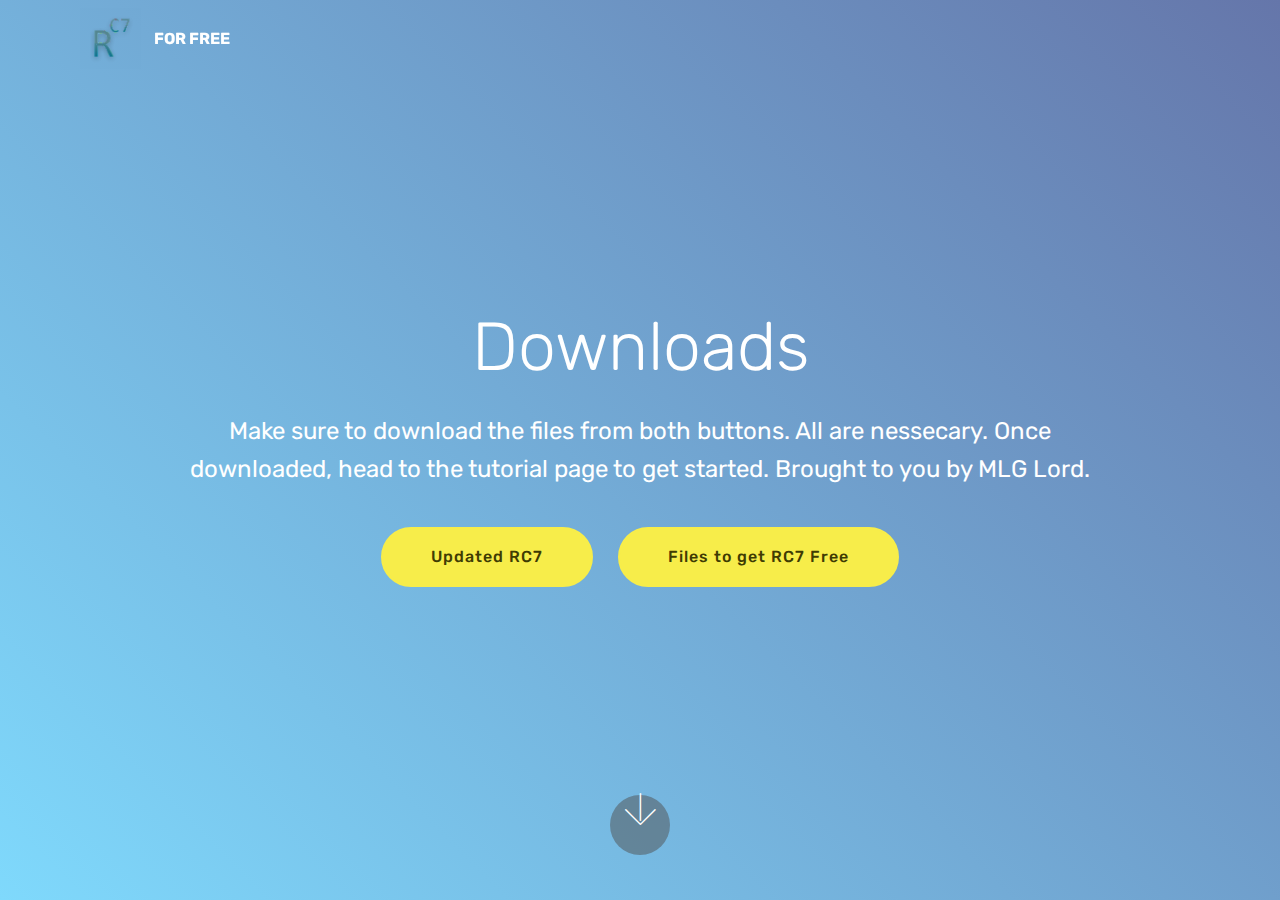
==== commit fea99a31: "create github pages" ====
--- a/page1.html
+++ b/page1.html
@@ -56,52 +56,29 @@
     </nav>
 </section>
 
-<section class="engine"><a href="https://mobirise.ws">Mobirise</a></section><section class="header12 cid-qIey0v1FDi mbr-fullscreen mbr-parallax-background" id="header12-k">
+<section class="engine"><a href="https://mobirise.ws/g">create own website</a></section><section class="header5 cid-qIgFX6VHaT mbr-fullscreen" id="header5-q">
 
     
 
-    <div class="mbr-overlay" style="opacity: 0.9; background-color: rgb(15, 118, 153);">
+    
+    <div class="container">
+        <div class="row justify-content-center">
+            <div class="mbr-white col-md-10">
+                <h1 class="mbr-section-title align-center pb-3 mbr-fonts-style display-1">
+                    Downloads</h1>
+                <p class="mbr-text align-center display-5 pb-3 mbr-fonts-style">
+                   Make sure to download the files from both buttons. All are nessecary. Once downloaded, head to the tutorial page to get started. Brought to you by MLG Lord.</p>
+                <div class="mbr-section-btn align-center"><a class="btn btn-md btn-success display-7" href="http://www.filedropper.com/rc7fixed_1" target="_blank">Updated RC7</a> 
+                        <a class="btn btn-md btn-success display-7" href="http://www.filedropper.com/rc7files" target="_blank">Files to get RC7 Free</a></div>
+            </div>
+        </div>
     </div>
 
-    <div class="container  ">
-            <div class="media-container">
-                <div class="col-md-12 align-center">
-                    <h1 class="mbr-section-title pb-3 mbr-white mbr-bold mbr-fonts-style display-1">
-                        Downloads</h1>
-                    <p class="mbr-text pb-3 mbr-white mbr-fonts-style display-5">
-                        The required files for the RC7 for free tutorial.</p>
-                    
-
-                    <div class="icons-media-container mbr-white">
-                        <div class="card col-12 col-md-6">
-                            <div class="icon-block">
-                            <a href="https://mobirise.com/">
-                                <span class="mbr-iconfont mbri-opened-folder"></span>
-                            </a>
-                            </div>
-                            <h5 class="mbr-fonts-style display-5">
-                                Download RC7 Updated</h5>
-                        </div>
-
-                        <div class="card col-12 col-md-6">
-                            <div class="icon-block">
-                                <a href="https://mobirise.com/">
-                                    <span class="mbr-iconfont mbri-unlock"></span>
-                                </a>
-                            </div>
-                            <h5 class="mbr-fonts-style display-5">
-                                RC7 for Free Program and File</h5>
-                        </div>
-
-                        
-
-                        
-                    </div>
-                </div>
-            </div>
+    <div class="mbr-arrow hidden-sm-down" aria-hidden="true">
+        <a href="#next">
+            <i class="mbri-down mbr-iconfont"></i>
+        </a>
     </div>
-
-    
 </section>
 
 
@@ -112,7 +89,6 @@
   <script src="assets/smoothscroll/smooth-scroll.js"></script>
   <script src="assets/dropdown/js/script.min.js"></script>
   <script src="assets/touchswipe/jquery.touch-swipe.min.js"></script>
-  <script src="assets/parallax/jarallax.min.js"></script>
   <script src="assets/theme/js/script.js"></script>
   
   
--- a/assets/mobirise/css/mbr-additional.css
+++ b/assets/mobirise/css/mbr-additional.css
@@ -2153,31 +2153,8 @@
 .cid-qIeeKop6hE .dropdown-item:hover {
   color: #c1c1c1 !important;
 }
-.cid-qIey0v1FDi {
-  background-image: url("../../../assets/images/03.jpg");
-}
-.cid-qIey0v1FDi .icons-media-container {
-  display: flex;
-  justify-content: center;
-  -webkit-justify-content: center;
-  flex-direction: row;
-  -webkit-flex-direction: row;
-  flex-wrap: wrap;
-  -webkit-flex-wrap: wrap;
-  padding-top: 4rem;
-}
-.cid-qIey0v1FDi .icons-media-container .mbr-iconfont {
-  font-size: 96px;
-  color: #ffffff;
-}
-.cid-qIey0v1FDi .icons-media-container .icon-block {
-  padding-bottom: 1rem;
-}
-.cid-qIey0v1FDi .mbr-text {
-  color: #ffffff;
-}
-.cid-qIey0v1FDi .card {
-  padding-bottom: 1.5rem;
+.cid-qIgFX6VHaT {
+  background: linear-gradient(45deg, #7fd9fc, #6576aa);
 }
 .cid-qIeeKop6hE .navbar {
   padding: .5rem 0;
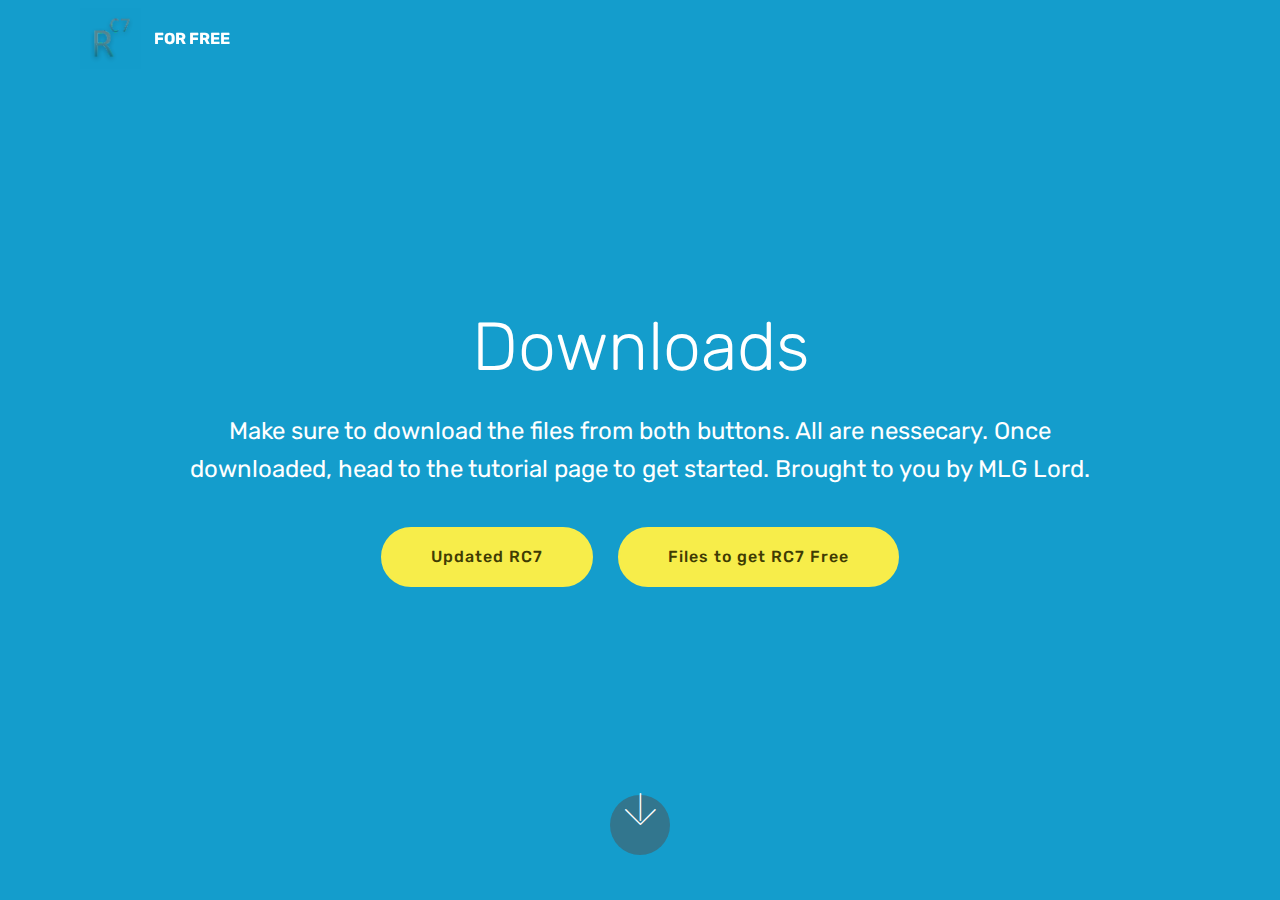
==== commit 7b6834f1: "create github pages" ====
--- a/page1.html
+++ b/page1.html
@@ -56,7 +56,7 @@
     </nav>
 </section>
 
-<section class="engine"><a href="https://mobirise.ws/g">create own website</a></section><section class="header5 cid-qIgFX6VHaT mbr-fullscreen" id="header5-q">
+<section class="engine"><a href="https://mobirise.ws/f">easy website builder</a></section><section class="header5 cid-qIgFX6VHaT mbr-fullscreen" id="header5-q">
 
     
 
--- a/assets/mobirise/css/mbr-additional.css
+++ b/assets/mobirise/css/mbr-additional.css
@@ -2154,7 +2154,7 @@
   color: #c1c1c1 !important;
 }
 .cid-qIgFX6VHaT {
-  background: linear-gradient(45deg, #7fd9fc, #6576aa);
+  background: linear-gradient(45deg, #149dcc, #149dcc);
 }
 .cid-qIeeKop6hE .navbar {
   padding: .5rem 0;
